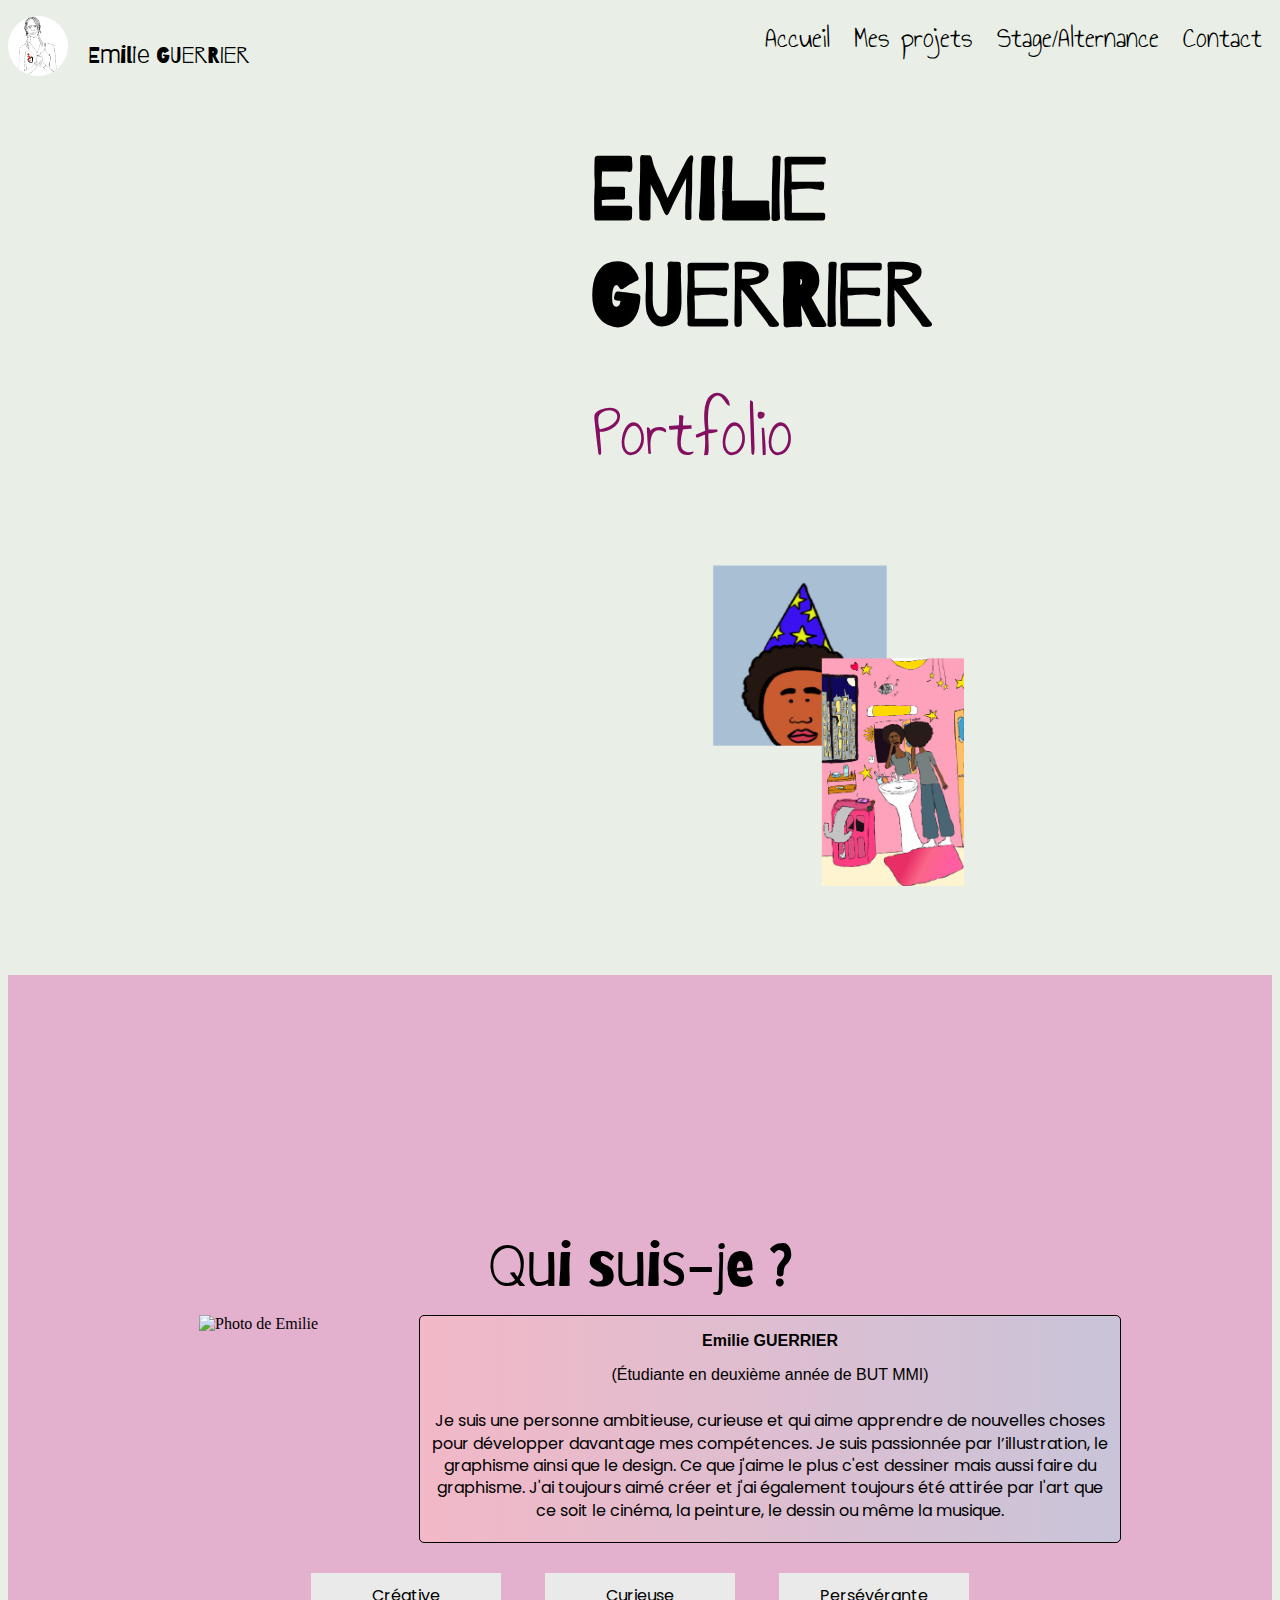
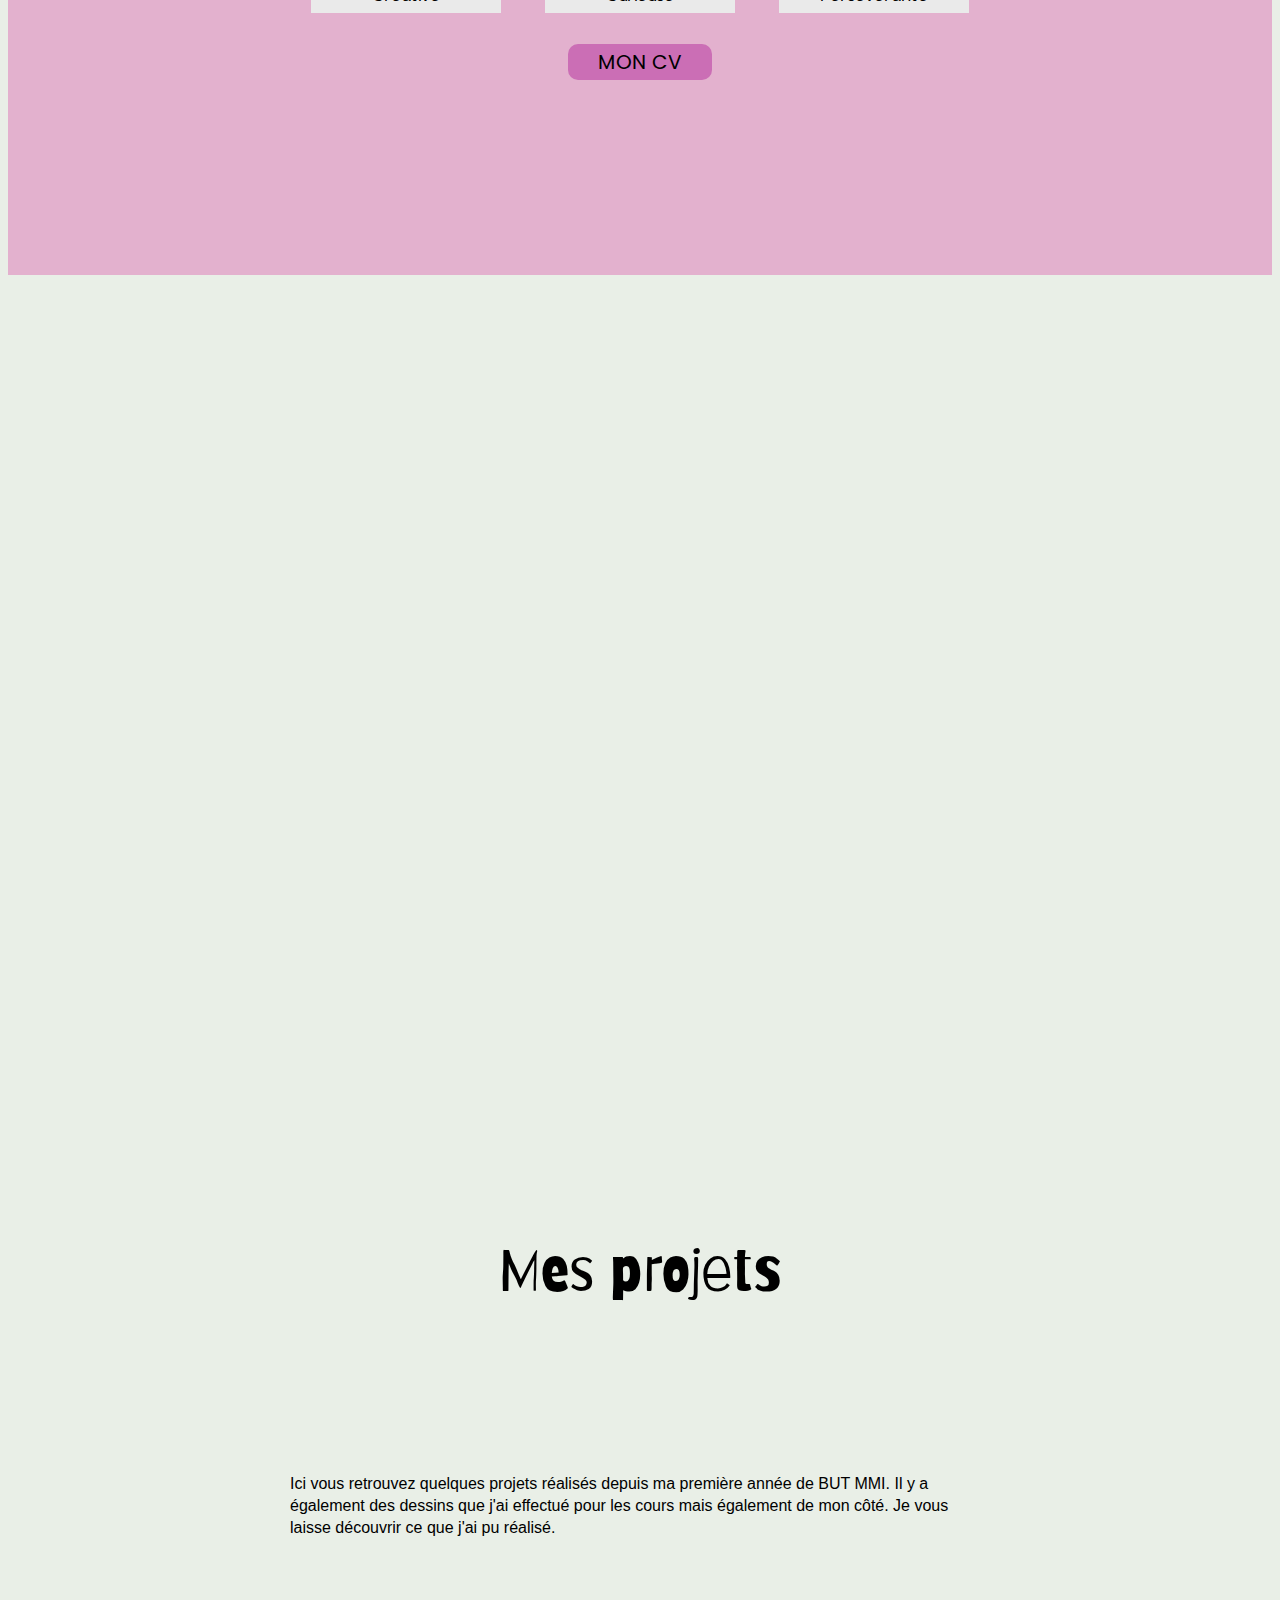
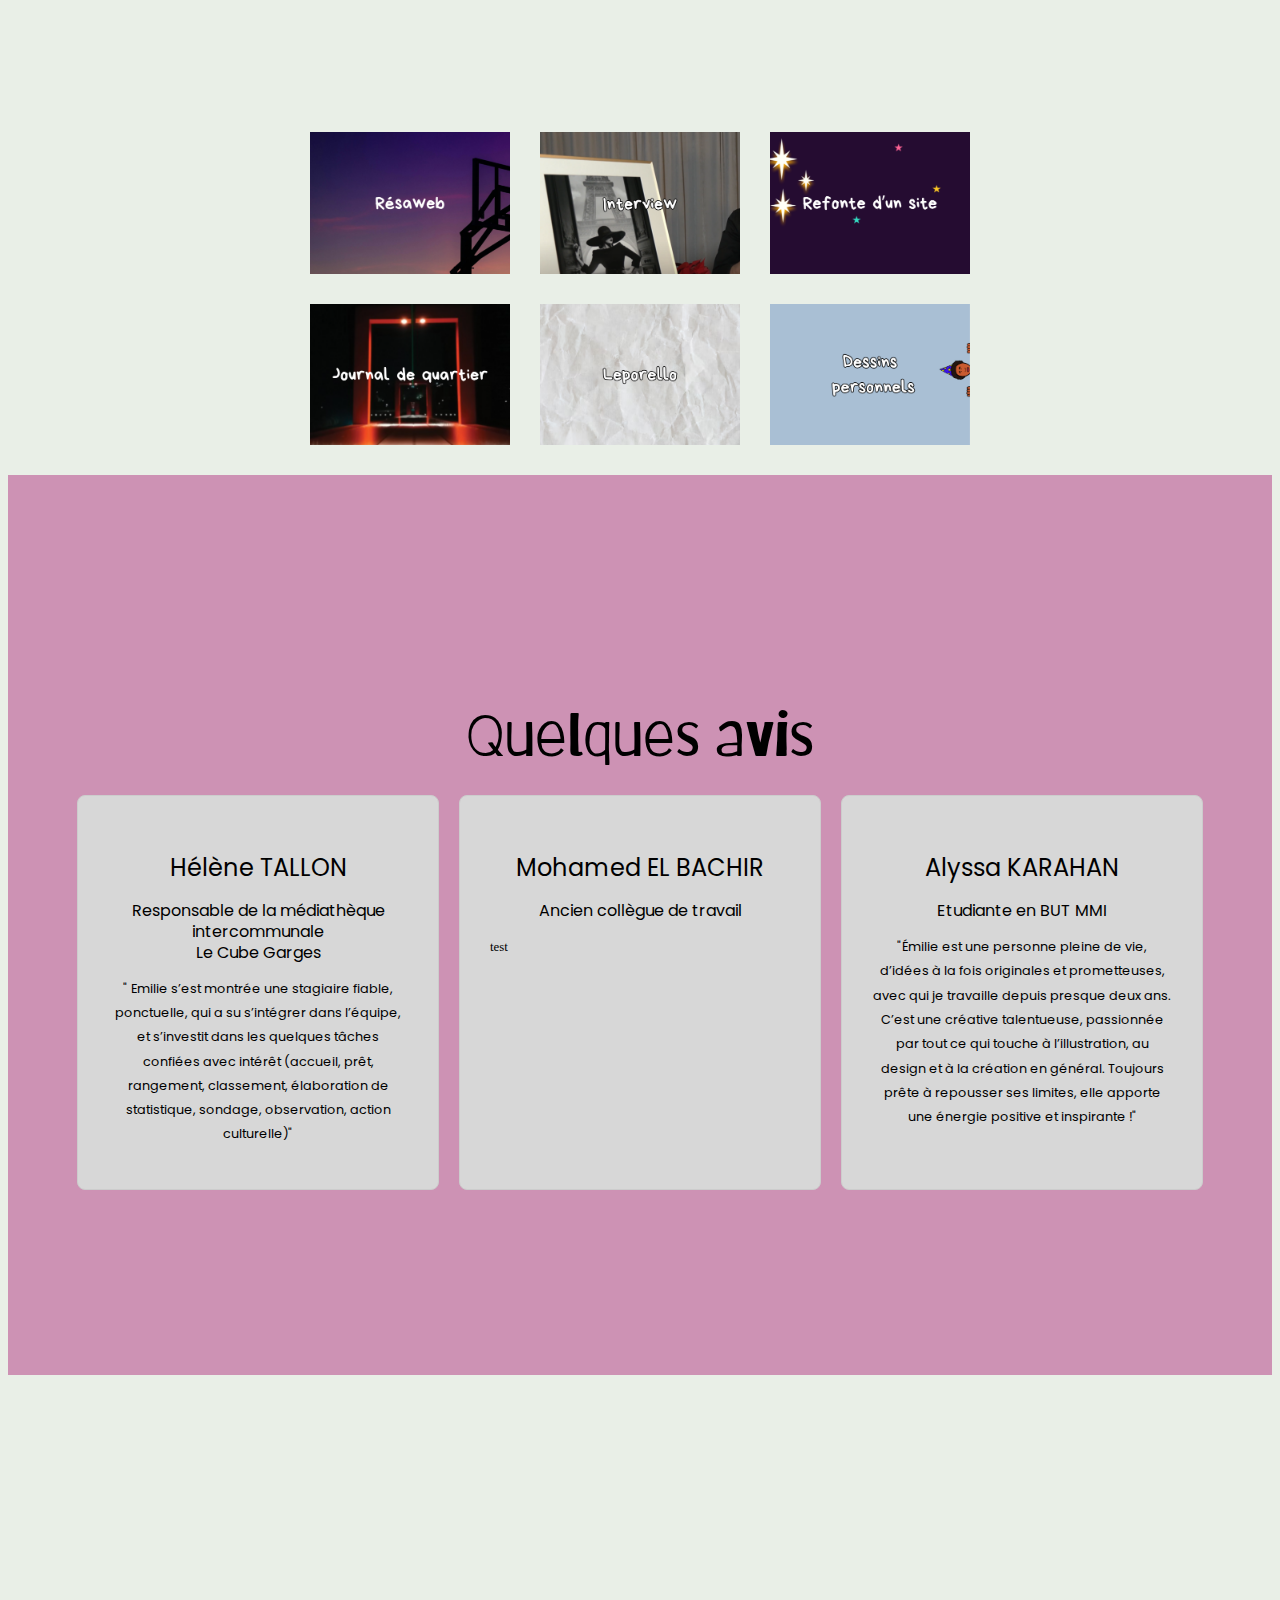
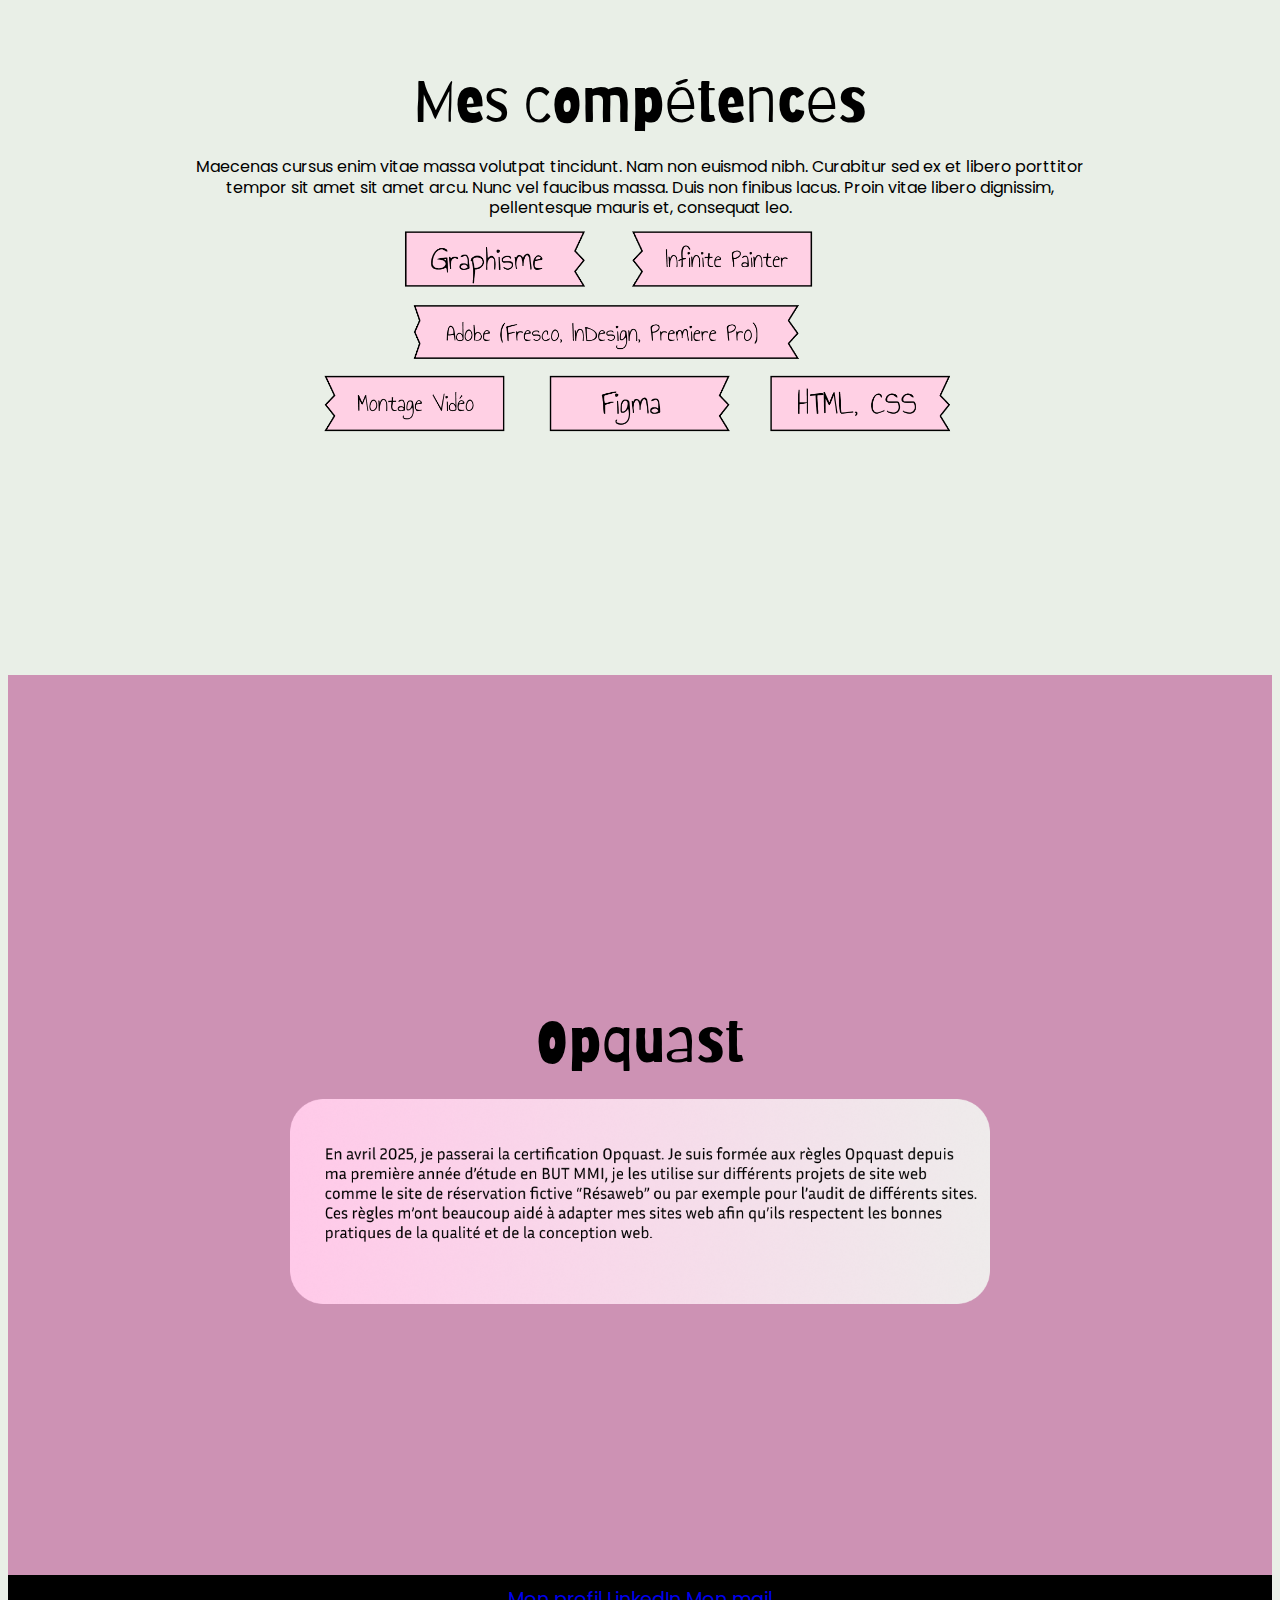
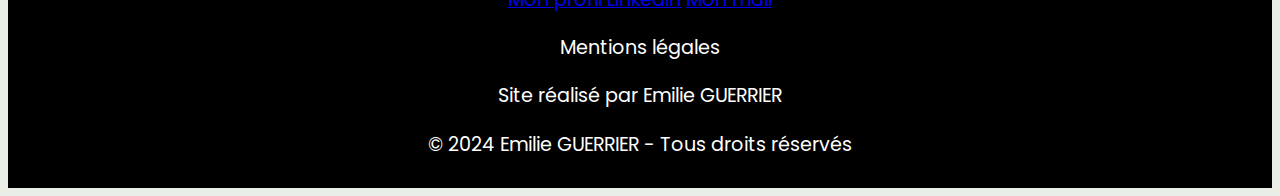
==== portfolio.html @ df1c5b63 "Add files via upload" ====
<!DOCTYPE html>
<html lang="fr">
<head>
    <meta charset="UTF-8">
    <link rel="stylesheet" href="portfolio.css">
    <link rel="stylesheet" href="portfolio.js">
    <link rel="preconnect" href="https://fonts.googleapis.com">
<link rel="preconnect" href="https://fonts.gstatic.com" crossorigin>
<link href="https://fonts.googleapis.com/css2?family=Annie+Use+Your+Telescope&family=Barriecito&family=Poppins:ital,wght@0,100;0,200;0,300;0,400;0,500;0,600;0,700;0,800;0,900;1,100;1,200;1,300;1,400;1,500;1,600;1,700;1,800;1,900&display=swap" rel="stylesheet">
    <link rel="preconnect" href="https://fonts.googleapis.com">
    <link rel="preconnect" href="https://fonts.gstatic.com" crossorigin>
    <link href="https://fonts.googleapis.com/css2?family=Annie+Use+Your+Telescope&family=Barriecito&display=swap" rel="stylesheet">
    <link href="https://fonts.googleapis.com/css2?family=Barriecito&display=swap" rel="stylesheet">
    <link rel="icon" href="img/logotest.png" />
    <meta name="viewport" content="width=device-width, initial-scale=1.0">
    <title>Emilie GUERRIER - Portfolio</title>
</head>
<body>
    <header>
    <nav>
        <img src="img/logotest.png" class="headpic">
        <p class="logotype" class="logotype">Emilie GUERRIER</p>
        <ul class="principal">
            <li><a href="portfolio.html">Accueil</a></li>
            <li><a href="#projets">Mes projets</a></li>
            <li><a href="stage_alternance.html">Stage/Alternance</a></li>
            <li><a href="#contact">Contact</a></li>
        </ul>
    </nav>
    </header>

    <div class="container">
    <section class="accueil">
        <h1>EMILIE <br>GUERRIER</h1>
        <p class="port">Portfolio</p>
        <img src="img/acphoto.png" alt="" class="ac" >
    </section>

</div>


    <section class="biographie" id="biographie">
        <p class="title">Qui suis-je ?</p>
        <div class="content">
            <img src="img/emi.jpg" class="photo" alt="Photo de Emilie">
            <div class="gradient">
                <p class="description">Emilie GUERRIER</p>
                <p class="mooi">(Étudiante en deuxième année de BUT MMI)</p>
                <p class="moi">
                   
                 Je suis une personne ambitieuse, curieuse et qui aime apprendre de nouvelles choses 
                    pour développer davantage mes compétences. Je suis passionnée par l’illustration,
                    le graphisme ainsi que le design. Ce que j'aime le plus c'est dessiner mais aussi faire du graphisme. J'ai toujours aimé créer et j'ai également toujours été attirée par l'art que ce soit le cinéma, la peinture, le dessin ou même la musique. 
                </p>
            </div>
        </div>
        <div>
            <div class="box">Créative</div>
            <div class="box">Curieuse</div>
            <div class="box">Persévérante</div>
        </div>
        <a href="img/CV français.jpg" class="cv">MON CV</a>
    </section>

    <section class="drawing">

    </section>

    <section class="projects" id="projets">
        <p class="title">Mes projets</p>
        <p class="moi">Ici vous retrouvez quelques projets réalisés depuis ma première année de BUT MMI. Il y a également des dessins que j'ai effectué pour les cours mais également de mon côté. Je vous laisse découvrir ce que j'ai pu réalisé.</p>
        <div class="images-container">
            <img src="img/resa.png" alt="Projet 1" class="project-image" onclick="openPopup('Résaweb' , 'img/resa.png', 'Février - Juin 2023', 'Projet réalisé seule', 'Contexte : universitaire', 'Ce projet consistait à réaliser et coder dans l’entièreté, un site fictif de réservation. J’ai donc créé un site permettant de réserver des salles afin que des sportifs viennent s’enntraîner dans de bonnes conditions. Il fallait donc créée un formulaire fonctionnel etafficher les services avec ses divers détails. ', 'Langages utilisés : Pour effectuer ce site web, j’ai du utilisé divers langage de programmation comme le PHP pour stocker les données du formulaire de réservation, le HTML, CSS mais aussi du JavaScript. ','Lien du site : https://resaweb.guerrier.butmmi.o2switch.site/')">

            <img src="img/interview.png" alt="Projet 2" class="project-image" onclick="openPopup('Interview', 'img/interview.png','Novembre 2023 - Janvier 2024','Projet réalisé en groupe','Contexte : universitaire',  'Il nous était demandé d’interviewer une professionnel de la photo que ce soit régisseur de studio, photographe et autres. Avec mon groupe, nous avons donc eu la chance d’interroger un photographe qui est Ludovic BARON. Nous avons réalisé l’interview à la Samaritaine, une vidéo qui a été réalisé avec des caméras, des micros, des spots de lumières. Pour finir, on a tous du rendre une interview différente à partir des rushs réalisés, j’ai donc fait le montage vidéo sur Adobe Premiere Pro.','Logiciel utilisé :  Adobe Premiere Pro', 'Lien de la vidéo: https://youtu.be/Bpri6Zx5vzo')">

            <img src="img/refonte.png" alt="Projet 3" class="project-image" onclick="openPopup('Refonte d\'un Site', 'img/refonte.png', 'Mai - Juin 2024', 'Projet réalisé groupe','Contexte : universitaire','Pour ce projet, il était demandé de refaire l’interface entière d’un site déjà existant et de lui redonner un tout autre aspect, en changeant complètement son identité visuelle de base. On a donc choisi de partir sur le site d’Air France, qui à première vue, est assez épuré avec très peu d’éléments, de contenu et de couleurs vives. Pour lui donner une nouvelle image, on est donc parti sur un thème assez festif, proche du carnaval, avec bien évidemment des couleurs, des plumes et tout ce qui s’y rapproche. ', 'Logiciel utilisé : Figma', 'Lien du Figma : https://www.figma.com/design/t0DgeMzrUxoHqgDPpplUwL/AirFrance---Emilie-Guerrier---M%C3%A9lissa-Cumur-(Copy)?node-id=176-432&t=2e1gaex5c9FenXWB-1')">


            
            <img src="img/journal.png" alt="Projet 4" class="project-image" onclick="openPopup(
                'Journal de quartier', 
                'img/journal.png',
                'Novembre - Décembre 2023', 
                'Projet réalisé seule', 
                'Contexte : universitaire', 
                'Ce projet avait pour objectif de créer un journal de quartier sur la vie dans laquelle on vit, j’ai donc réalisé un journal sur la ville de Cergy. Pour ce faire, j’ai utilisé Adobe InDesign pour la mise en forme de mes textes et visuels, et Photoshop pour correctement traiter mes images afin qu’elles conviennent au projet et qu’elles ne soient pas déformés.',
                'Logiciel utilisé : Adobe Indesign, Adobe Photoshop',  
                '', 
                'https://example.com/journal.pdf'
            )">
            

            <img src="img/leporello.png" alt="Projet 5" class="project-image" onclick="openPopup('Leporello', 'img/leporello.png', 'Mars - Avril 2024','Projet réalisé seule','Contexte : universitaire','Il était demandé demander de dessiner une histoire à partir de la phrase suivant “Viens chez moi, j’habite dehors”, le tout sur cinq feuilles avec une première de couverture.  Il fallait donc utiliser son imagination, tenter d’avoir une idée originale sans pour autant trop sortir du contexte. De plus, l’histoire devait contenir un hôte et un invité, donc ici on peut y voir l’hôte que j’ai présenté sous forme de femme géante et je me suis mise dans l’histoire en tant qu’invité explorant ce monde inconnu.', 'Matériaux utilisés : feutres, feuilles A5' )">

            <img src="img/dessin.png" alt="Projet 6" class="project-image" onclick="openPopup('Dessin Numérique', 'img/dessin.png', '', 'Depuis quelques années, je dessine que ce soit sur du papier ou de manière numérique. Mais je dessine de plus en plus sur ma tablette graphique ou simplement ma tablette pour faire divers types de dessins. J’ai également réalisé quelques dessins sur Adobe Fresco avec mon ordinateur.  J’utilise depuis peu Infinite Painter et actuellement je l’utilise très souvent pour mes dessins car je trouve l’application efficace et facile à utiliser. ', 'Logiciels utilisés : Adobe Fresco, Infinite Painter')">
        </div>
    </section>


    <section class="avis">
        <p class="title">Quelques avis</p>
        <div class="reviews-container">
            <!-- Premier avis -->
            <div class="review">
                <p class="nom">Hélène TALLON</p>
               <p class="com">Responsable de la médiathèque intercommunale <br> Le Cube Garges</p>
                <div class="review-content">
                    <p class="nom1">" Emilie s’est montrée une stagiaire fiable, ponctuelle, qui a su s’intégrer dans l’équipe, et s’investit dans les quelques tâches confiées avec intérêt (accueil, prêt, rangement, classement, élaboration de statistique, sondage, observation, action culturelle)"</p>
                </div>
            </div>
    
            <!-- Deuxième avis -->
            <div class="review">
                <p class="nom">Mohamed EL BACHIR</p>
                <p class="com"> Ancien collègue de travail</p>
                <div class="review-content">
                    <p class="review-content">test</p>
                </div>
            </div>
    
            <!-- Troisième avis -->
            <div class="review">
                <p class="nom">Alyssa KARAHAN</p>  
                <p class="com">Etudiante en BUT MMI <br>
                <div class="review-content">
                    <p class="nom1">"Émilie est une personne pleine de vie, d’idées à la fois originales et prometteuses, avec qui je travaille depuis presque deux ans. C’est une créative talentueuse, passionnée par tout ce qui touche à l’illustration, au design et à la création en général. Toujours prête à repousser ses limites, elle apporte une énergie positive et inspirante !"</p> <!-- Nouveau texte -->
                </div>
            </div>
        </div>
    </section>
    

    <section class="competences">
        <p class="title">Mes compétences</p>
        <p class="com">
            Maecenas cursus enim vitae massa volutpat tincidunt. Nam non euismod nibh. 
            Curabitur sed ex et libero porttitor tempor sit amet sit amet arcu. 
            Nunc vel faucibus massa. Duis non finibus lacus. Proin vitae libero dignissim, 
            pellentesque mauris et, consequat leo.
        </p>
        <img src="img/compé.png" alt="Compétences" class="compé">
    </section>

    <div class="center"> 
        <p class="title">Opquast</p>
        <br>
        <img src="img/opq.png" alt="" class="opq">
    </div>

    <footer id="contact">
        <a href="https://www.linkedin.com/in/emilie-guerrier-9b696a194/" >Mon profil LinkedIn</a> 
        <a href="mailto:emilie.guerrier16@gmail.com" >Mon mail</a> 
        <p>Mentions légales</p>
        
        <p>Site réalisé par Emilie GUERRIER</p>
        <p class="foot">© 2024 Emilie GUERRIER - Tous droits réservés</p>
    </footer>
    <div id="popup" class="popup">

        
        <div class="popup-content">
            <!-- Bouton pour fermer -->
            <span class="close" onclick="closePopup()">&times;</span>
            <!-- Titre dynamique -->
            <h2 id="popup-title">Titre par défaut</h2>
            <p id="popup-projet">projet <br> Par exemple, un saut de ligne ici.</p>
            <!-- Image dynamique -->

            <img id="popup-image" src="" alt="Image du projet" />
            <!-- Description avec possibilité de sauts de ligne -->
            <p id="popup-date">date <br> Par exemple, un saut de ligne ici.</p>
             <!-- Description avec possibilité de sauts de ligne -->
             <p id="popup-contexte">texte par défaut. Ajoutez du texte ici. <br> Par exemple, un saut de ligne ici.</p>
            <!-- Description avec possibilité de sauts de ligne -->
            <p id="popup-description">Description par défaut. Ajoutez du texte ici. <br> Par exemple, un saut de ligne ici.</p>
            <p id="popup-logiciel">Description par défaut. Ajoutez du texte ici. <br> Par exemple, un saut de ligne ici.</p>
            <p id="popup-langage">Description par défaut. Ajoutez du texte ici. <br> Par exemple, un saut de ligne ici.</p>
            <a href="img/JDQ web fin.pdf" target="_blank" id="pdf-button">
                <button type="button" class="cv">Voir mon journal de quartier</button>
            </a>
            
        </div>  
        </div>
    </div>

    
    

    <script>
        function openPopup(title, imageUrl, projet, date, contexte, description, logiciel, langage) {
            // Mise à jour des éléments du pop-up avec les données spécifiques
            document.getElementById("popup-title").innerText = title;
            document.getElementById("popup-image").src = imageUrl;
            document.getElementById("popup-projet").innerText = projet;
            document.getElementById("popup-date").innerText = date;
            document.getElementById("popup-contexte").innerText = contexte;
            document.getElementById("popup-description").innerText = description;
            document.getElementById("popup-logiciel").innerText = logiciel;
            document.getElementById("popup-langage").innerText = langage;


            const pdfButton = document.getElementById("pdf-button");
    if (title === "Journal de quartier") {
        pdfButton.style.display = "inline"; // Affiche le bouton pour "Journal de quartier"
    } else {
        pdfButton.style.display = "none"; // Masque le bouton pour les autres projets
    }

    // Affichage du pop-up
    const popup = document.getElementById("popup");
    popup.style.display = "flex";
}


        function closePopup() {
            // Masque le pop-up
            const popup = document.getElementById("popup");
            popup.style.display = "none";
        }

        
    </script>
    
</body>
</html>
---- portfolio.css ----
body {
    background-color: #e9efe7;
    scroll-behavior: smooth;

}


.headpic {
    width: 60px;
    height: 60px;
    float: left;
    object-fit: cover; /* Recadre l'image pour remplir sans déformer */
    border-radius: 50%;
}

header {
    position: relative;
    
}

nav {
    text-align: right;
}

.principal li {
    display: inline;
    margin: 0 10px;
}

.principal a {
    text-decoration: none;
    font-family: "Annie Use Your Telescope", cursive;
    color: #000000;
    font-size: 1.9em;
}

.principal a:hover {
    color: #af39bc;
}

/* Section accueil */
section {
    display: flex;
    flex-direction: column;
    justify-content: center;
    align-items: center;
    height: 100vh;
}


h1 {

    font-family: "barriecito";
       font-size: 5.5em;
    color: #000000;
    text-align: left;
    margin-bottom: 10px;
}

.logotype{
    font-family: "barriecito";
    font-size: 1.5em;
   float: left;
   margin-left: 20px;
}
.accueil {
    display: flex; 
    gap: 20px; 
    flex-wrap: wrap; 
    justify-content: left;
}

.accueil img.ac {
    max-width: 30%; 
    margin-left: 100px;
    
}



.title1 {
    font-family: "barriecito";
    font-size: 3.5em;
    color: #000000;
    text-align: center;
}


.ligne-portfolio {
    width: 40%;
    border: none;
    height: 2px;
    background-color: black;
    margin: 10px auto;
}

.cv {
    padding: 3px 30px;
    font-family: "Poppins";
    font-size: 20px;
    color: #000000;
    border-radius: 10px;
    background-color: #CB6EB5;
    text-decoration: none;
    display: inline-block;
    margin-top: 1px;
}


.cv:hover {
    background-color: #c9f7ff;
    transition: 0.3s;
}
/* Biographie section */
.biographie {
    background-color: #E3B1CE;
    display: flex;
    flex-direction: column;
    align-items: center;
    gap: 10px; /* Espace entre les sections */
}

.qui {
    font-family: "barriecito";
    font-size: 1.8em;
    color: black;
    margin-bottom: 50px;
    text-align: center;
}

.biographie img.black {
    margin-right: 20px;
    float: left;
    height: auto;
}
.biographie .content {
    display: flex;
   
   
    justify-content: space-between; /* Espace entre les éléments */
   
    gap: 20px; /* Espace entre l'image et le texte */
}


.biographie .moi {
    max-width: 900px;
    font-family: "Poppins";
    font-weight: 400;
    font-style: normal;
    align-items: left;
    justify-content: left;
    font-size: 0.9rem;
    text-align: center;
    padding: 10px; 
    margin: 10px auto;
    font-size: 1rem;
}


.photo {
    width: 200px;
    height: 200px;
    justify-content: left;
    align-items: left;
    max-width: 900px;
    margin-left: 40px;
    height: auto;


   
}

.drawing{
    background-image: url("img/pro.jpg");
    background-size: cover;
    background-repeat: no-repeat;
    background-attachment: fixed;
}


/* Avis */
.avis {
   background-color: #CD92B4;
    display: flex;
    flex-direction: column;
    align-items: center;
    gap: 20px; /* Espace entre les sections */
}

/* Titre des avis */
.title {
    font-family: "barriecito";
    text-align: right;
    font-size: 3.7em;
    margin-bottom: 5px;
}

.port {
    color: #840E60;
    font-family: "Annie Use Your Telescope", cursive;
    margin: 5px;
    font-size: 4.5em;
    text-align: left;
    justify-content: flex-start;
    margin-RIGHT: 140px;
}

/* Pied de page */
.foot {
    font-family: "Poppins";
}

.box {
    background-color: #eaeaea;
    margin: 20px;
    padding: 10px;
    width: 170px;
    display: inline-block;
    text-align: center;
    height: 20px;
    font-size: 1em;
    font-family: "Poppins";
}
.box1 {
    background-color: #D9D9D9;
    margin: 20px;
    padding: 10px;
    width: 170px;
    display: inline-block;
    text-align: center;
    height: 20px;
    font-size: 1em;
    font-family: "Poppins";
}

.box2 {
    background-color: #ffb0c9;
    margin: 20px;
    padding: 10px;
    width: 470px;
    display: inline-block;
    text-align: center;
    height: 20px;
    font-size: 1em;
    font-family: "Poppins";
}

.recherche{
    background-color: #CDC3D7;
}

footer {
    background-color: #000000;
    text-align: center;
    padding: 10px;
    font-family: "Poppins";
    font-size: 1.2em;
    color: #ffffff;
}

.description {
    font-family: "Roboto", sans-serif;
    font-weight: 700;
    font-style: normal;
    text-align: center;
}

.mooi {
    font-family: "Roboto", sans-serif;
    font-weight: 500;
    font-style: normal;
}

.moi {
    font-family: "Roboto", sans-serif;
    font-weight: 400;
    font-style: normal;
    align-items: left;
    justify-content: left;
    margin: auto;
    max-width: 700px;
    line-height: 1.4;
}

/* Dégradé */
.gradient {
    background: linear-gradient(90deg, #F2B8C7 0%, #C9C4D9 100%);
    text-align: center;
    width: 80%;
    max-width: 700px;
    margin: 0 auto;
    flex: 1;
    padding: 5;
    border: 1px solid black; 
    border-radius: 5px;
}

/* Animation */
@keyframes floating {
    0% {
        transform: translateY(0);
    }
    50% {
        transform: translateY(10px);
    }
    100% {
        transform: translateY(0);
    }
}

.images-container img {
    width: 200px;
    height: auto;
}

.images-container {
    flex: 0 1 calc(33.33% - 20px);
    margin: 10px;
    text-align: center;
}

.images-container section {
    text-align: center;
    margin: 10px;
}

.images-container a {
    margin: 10px;
}

.projects .images-container {
    display: grid;
    grid-template-columns: repeat(3, 1fr); /* 3 colonnes */
    gap: 30px; /* Augmenter l'espacement entre les images */
    padding: 20px;
    
}

.project-image {
    width: 40%; /* Réduit la largeur des images à 40% de leur conteneur */
    height: auto; /* Maintient le ratio d'aspect */
    transition: transform 0.3s ease-in-out;
    
    margin: 0 auto; /* Centrer les images dans leur cellule */
}

.project-image:hover {
    cursor: pointer;
    transform: scale(1.05); /* Agrandissement léger au survol */
}

/* Ajustement pour les petits écrans : 2 images par ligne */
@media (max-width: 768px) {
    .projects .images-container {
        grid-template-columns: repeat(2, 1fr); /* 2 colonnes sur les petits écrans */
    }
    .project-image {
        width: 60%; /* Augmente légèrement la taille sur les petits écrans */
    }
}

/* Ajustement pour très petits écrans : 1 image par ligne */
@media (max-width: 480px) {
    .projects .images-container {
        grid-template-columns: 1fr; /* 1 colonne sur les très petits écrans */
    }
    .project-image {
        width: 80%; /* Les images seront plus grandes sur les très petits écrans */
    }
}




.close {
    font-size: 24px; /* Assure une bonne visibilité */
    font-weight: bold;
    color: black; /* Couleur de la croix */
    cursor: pointer; /* Indique que c'est cliquable */
    position: absolute; /* Position pour placer dans le coin de la fenêtre */
    top: 10px; /* Ajuste selon l'apparence souhaitée */
    right: 10px; /* Ajuste selon l'apparence souhaitée */
    z-index: 1000; /* Assure qu'elle reste au-dessus */
}

.close:hover {
    color: #af39bc;
}
#caption {
    margin: auto;
    display: block;
    text-align: center;
    color: white;
    padding: 10px 0;
    height: 150px;
}

.affiche {
    height: 300px;
    width: 250px;
}

.contact {
    background-color: #9b3571;
}

.black {
    background-color: #000000;
}
.reviews-container {
    display: flex;
    flex-wrap: wrap;
    justify-content: center; 
    
  }
  
  .review {
    width: 300px; 
    border: 1px solid #ccc;
    border-radius: 8px;
    margin: 0 10px 20px; 
  margin-bottom: 20px;
  padding: 30px; 
   
  background-color: rgb(215, 215, 215);
  }
  
  .review-header {
    display: flex;
    align-items: center;
    margin-bottom: 20px;
  }
  
  .review-avatar {
    width: 40px;
    height: 40px;
    border-radius: 50%;
    margin-right: 10px;
     margin-top: 20px;
     margin-left: 10px; 
  }
  
  .review-user {
    font-weight: bold;
    font-family:"Poppins";
    margin-right: 10px;
    color:black;
    margin-left: 10px;
  }
  
  .review-rating {
    font-size: 20px;
    color: #f8b739; 
  }
  

  .review-content p {
    font-size: 0.8rem;
    line-height: 1.9;
   color: #000000;
  }

  .nom {
    display: block;
font-family: "Poppins";
    color: black;
    margin-bottom: 12px;
    text-align: center;
    font-size: 1.5em;
  }

  .nom1 {
    display: block;
font-family: "Poppins";
    color: rgb(255, 0, 0);
    margin-bottom: 12px;
    text-align: center;
    font-size: 1rem;
  }


  .opq{
    width: 700px;
    width: 700px;
 
  }

  .compé {
    max-width: 50%; 
    height: auto;
    display: block; 
    margin: 0 auto; 
    margin-left: 25%; 
}

    .com {
        
        line-height: 1.3;
        font-size: 0.4;
        max-width: 900px; 
        font-family:"Poppins";
        display: block;
        margin-bottom: 12px;
        text-align: center;

    }
  .center {
    display: flex;
    flex-direction: column;
    justify-content: center;
    align-items: center;
    height: 100vh; 
    margin: 0;
    background-color: #CD92B4;
}
.popup {
    display: none; /* Masqué par défaut */
    position: fixed;
    top: 0;
    left: 0;
    width: 100%;
    height: 100%;
    background-color: rgba(0, 0, 0, 0.8); /* Fond semi-transparent */
    z-index: 1000; /* Toujours au-dessus */
    justify-content: center;
    align-items: center;
}

.popup-content {
    background-color: #fff;
    padding: 20px;
    border-radius: 10px;
    max-width: 600px; /* Limiter la largeur du contenu */
    width: 80%; /* Largeur responsive */
    text-align: center;
    position: relative;
    max-height: 80vh; /* Empêcher la pop-up de devenir trop haute */
    overflow-y: auto; /* Permettre un défilement si le contenu est trop long */
}

.popup-content img {
    max-width: 100%; /* Réduire l'image pour qu'elle s'adapte bien */
    height: auto;
    border-radius: 8px;
    margin-bottom: 20px;
    max-height: 300px; /* Limiter la hauteur de l'image */
}

.popup-content h2 {
    font-family: "barriecito", sans-serif;
    font-size: 24px;
    color: #333;
    margin-bottom: 20px;
}

.popup-content p {
    font-family: "Roboto", sans-serif;
    font-size: 16px;
    color: #333;
    margin-bottom: 20px;
}

.popup-content a {
    font-family: "Roboto", sans-serif;
    font-size: 16px;
    color: #af39bc;
    text-decoration: none;
    font-weight: bold;
}

.popup-content a:hover {
    color: #840e60; /* Couleur de survol du lien */
}
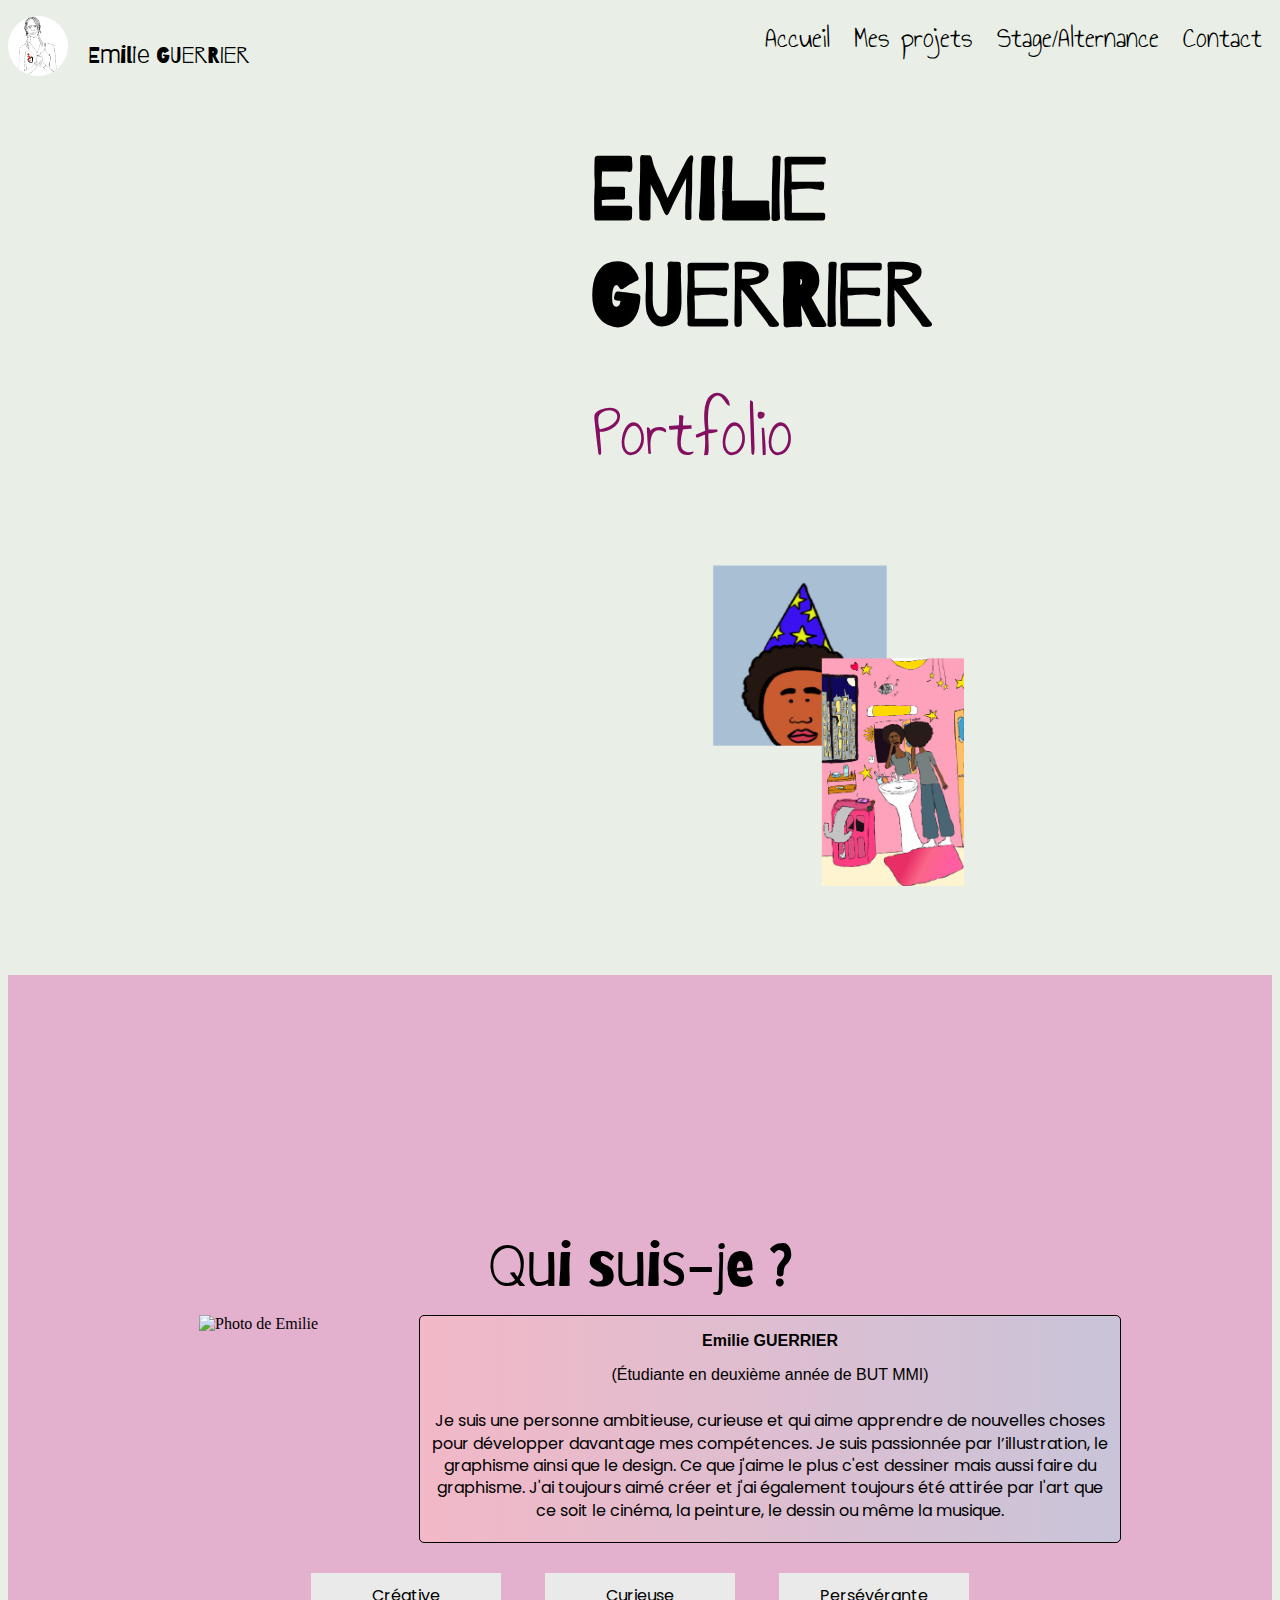
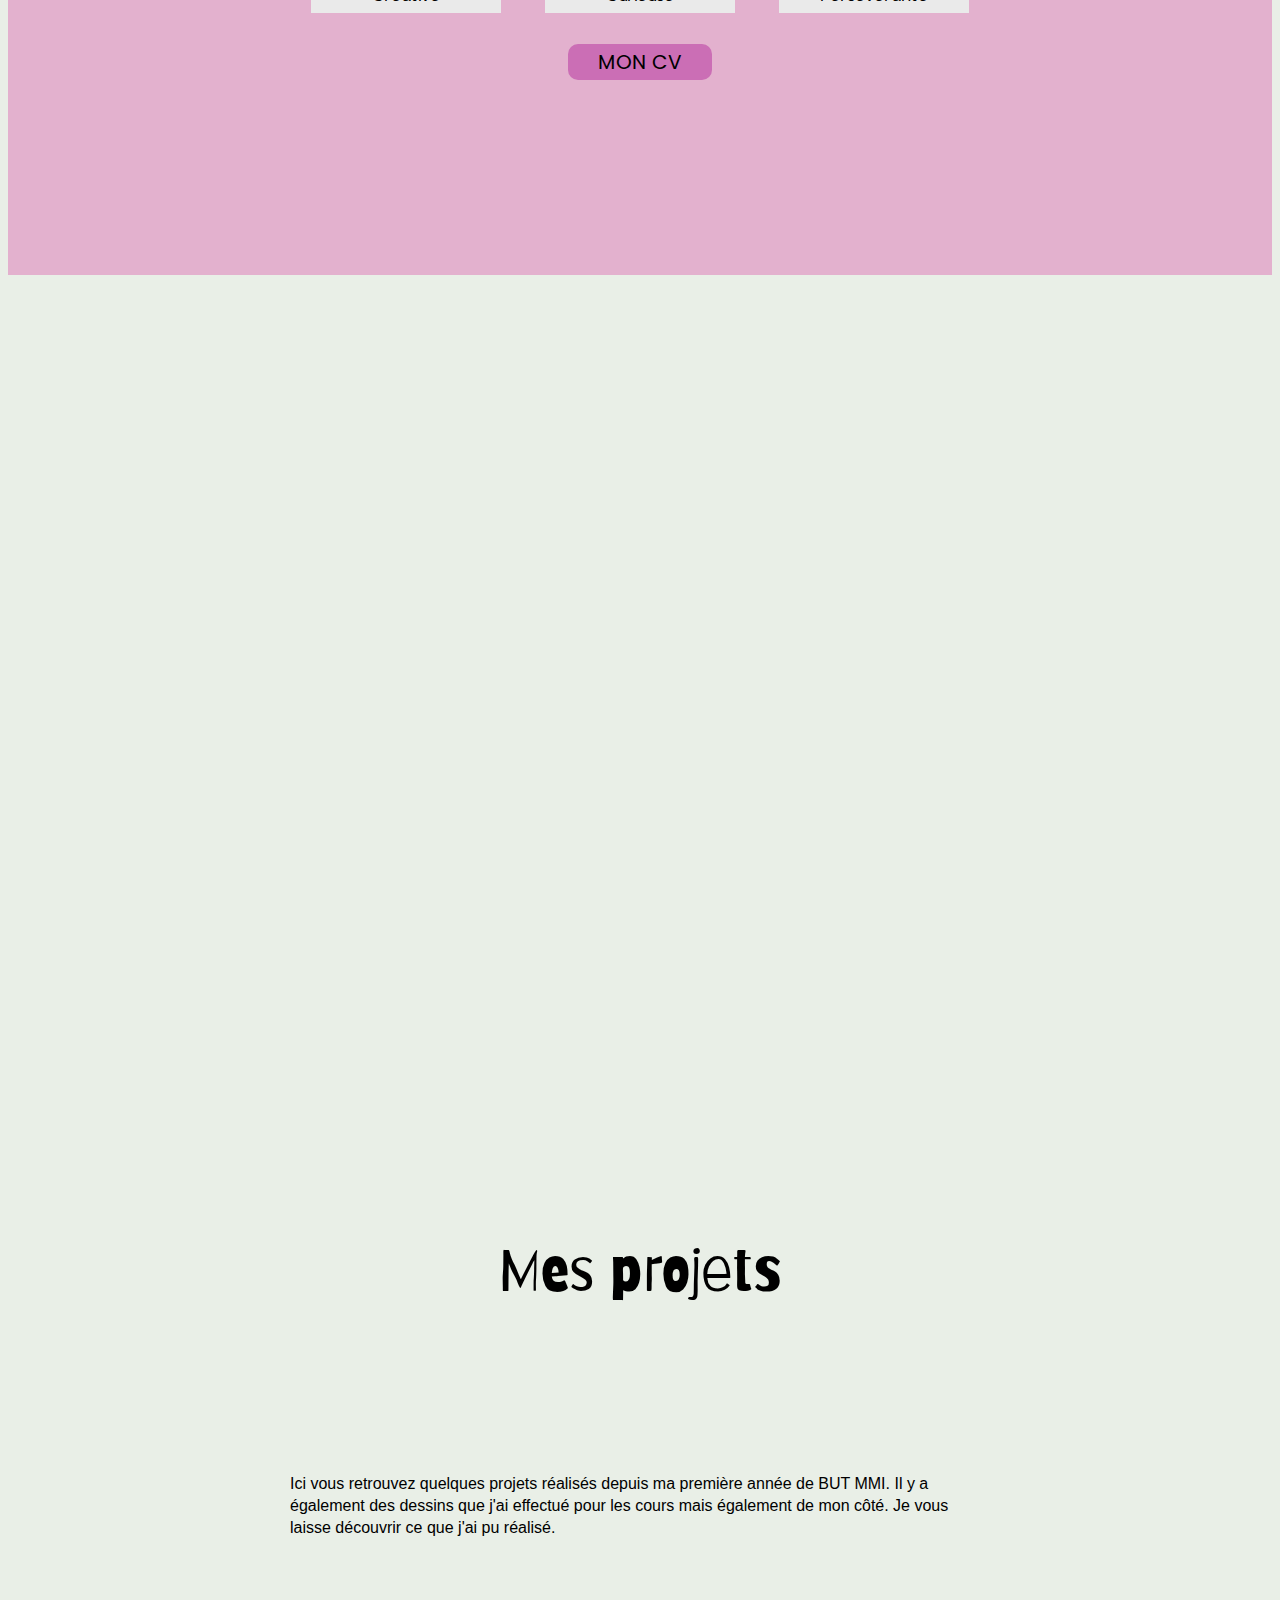
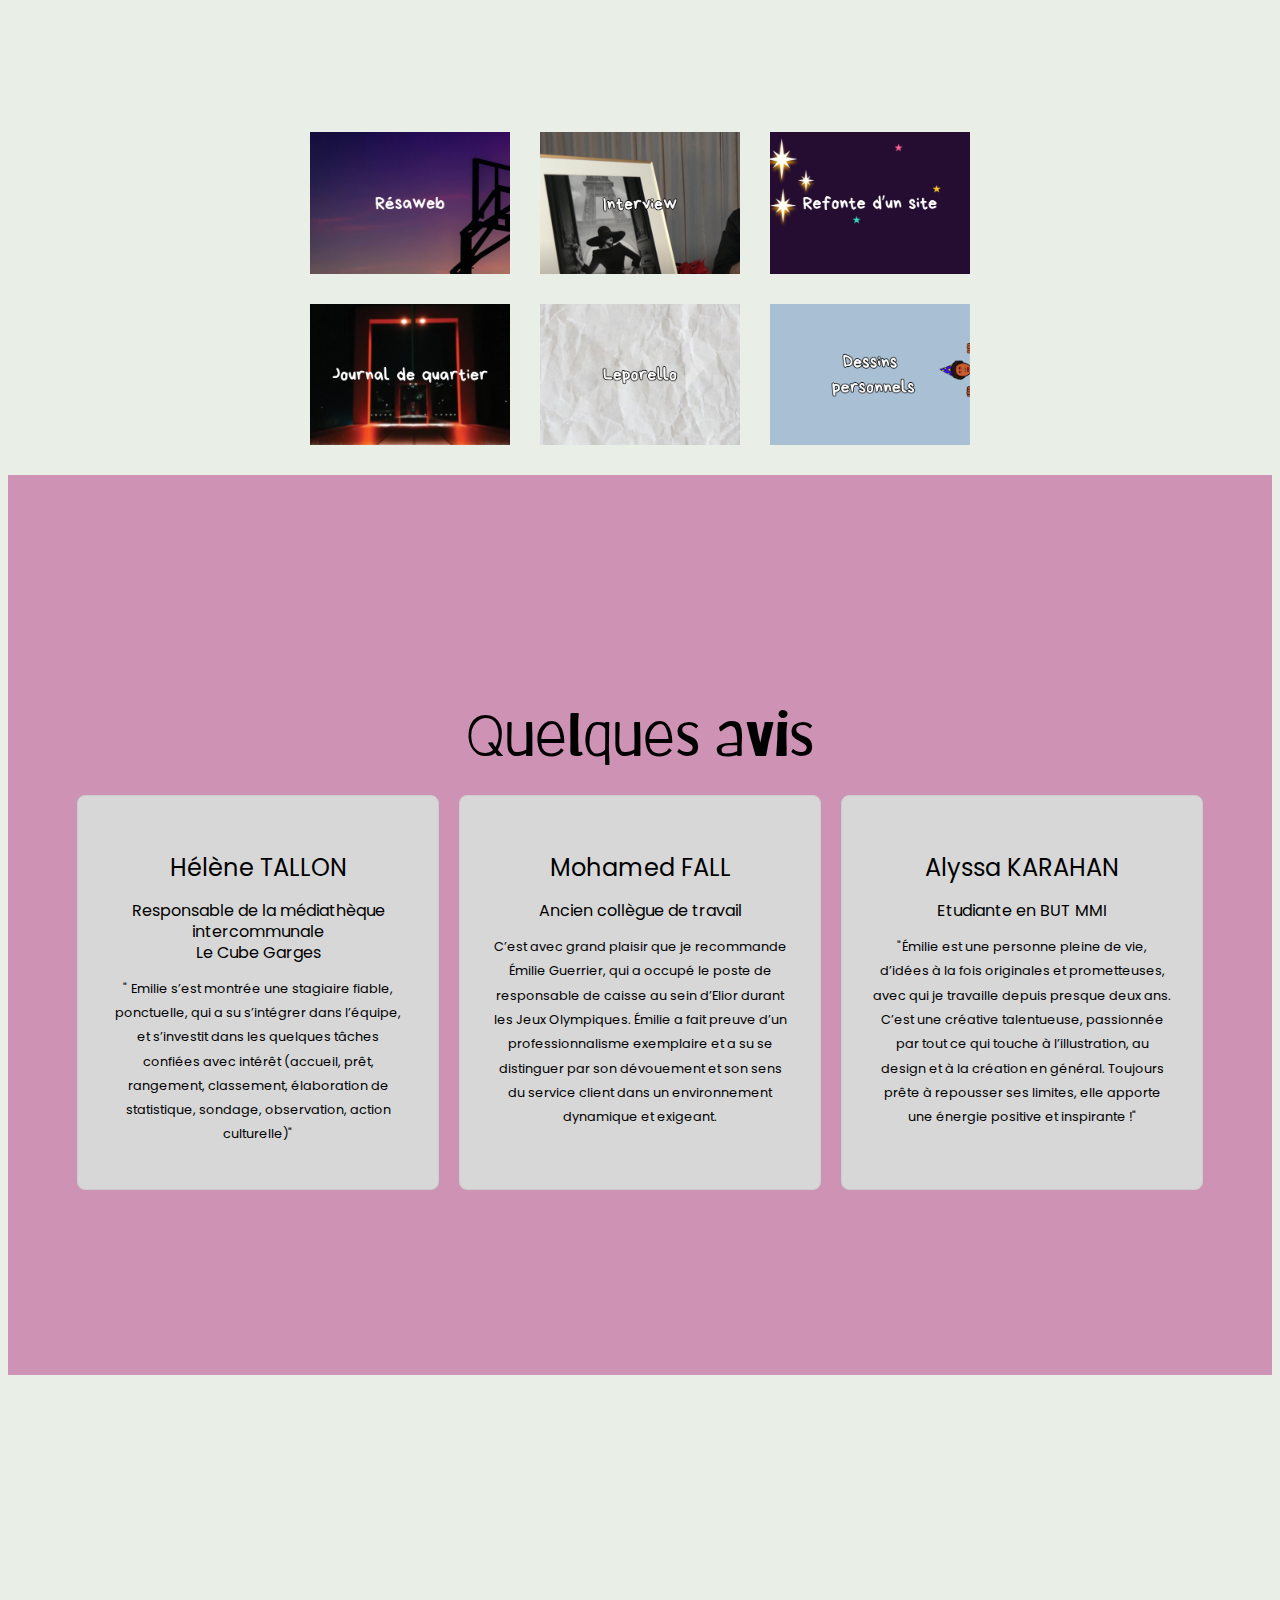
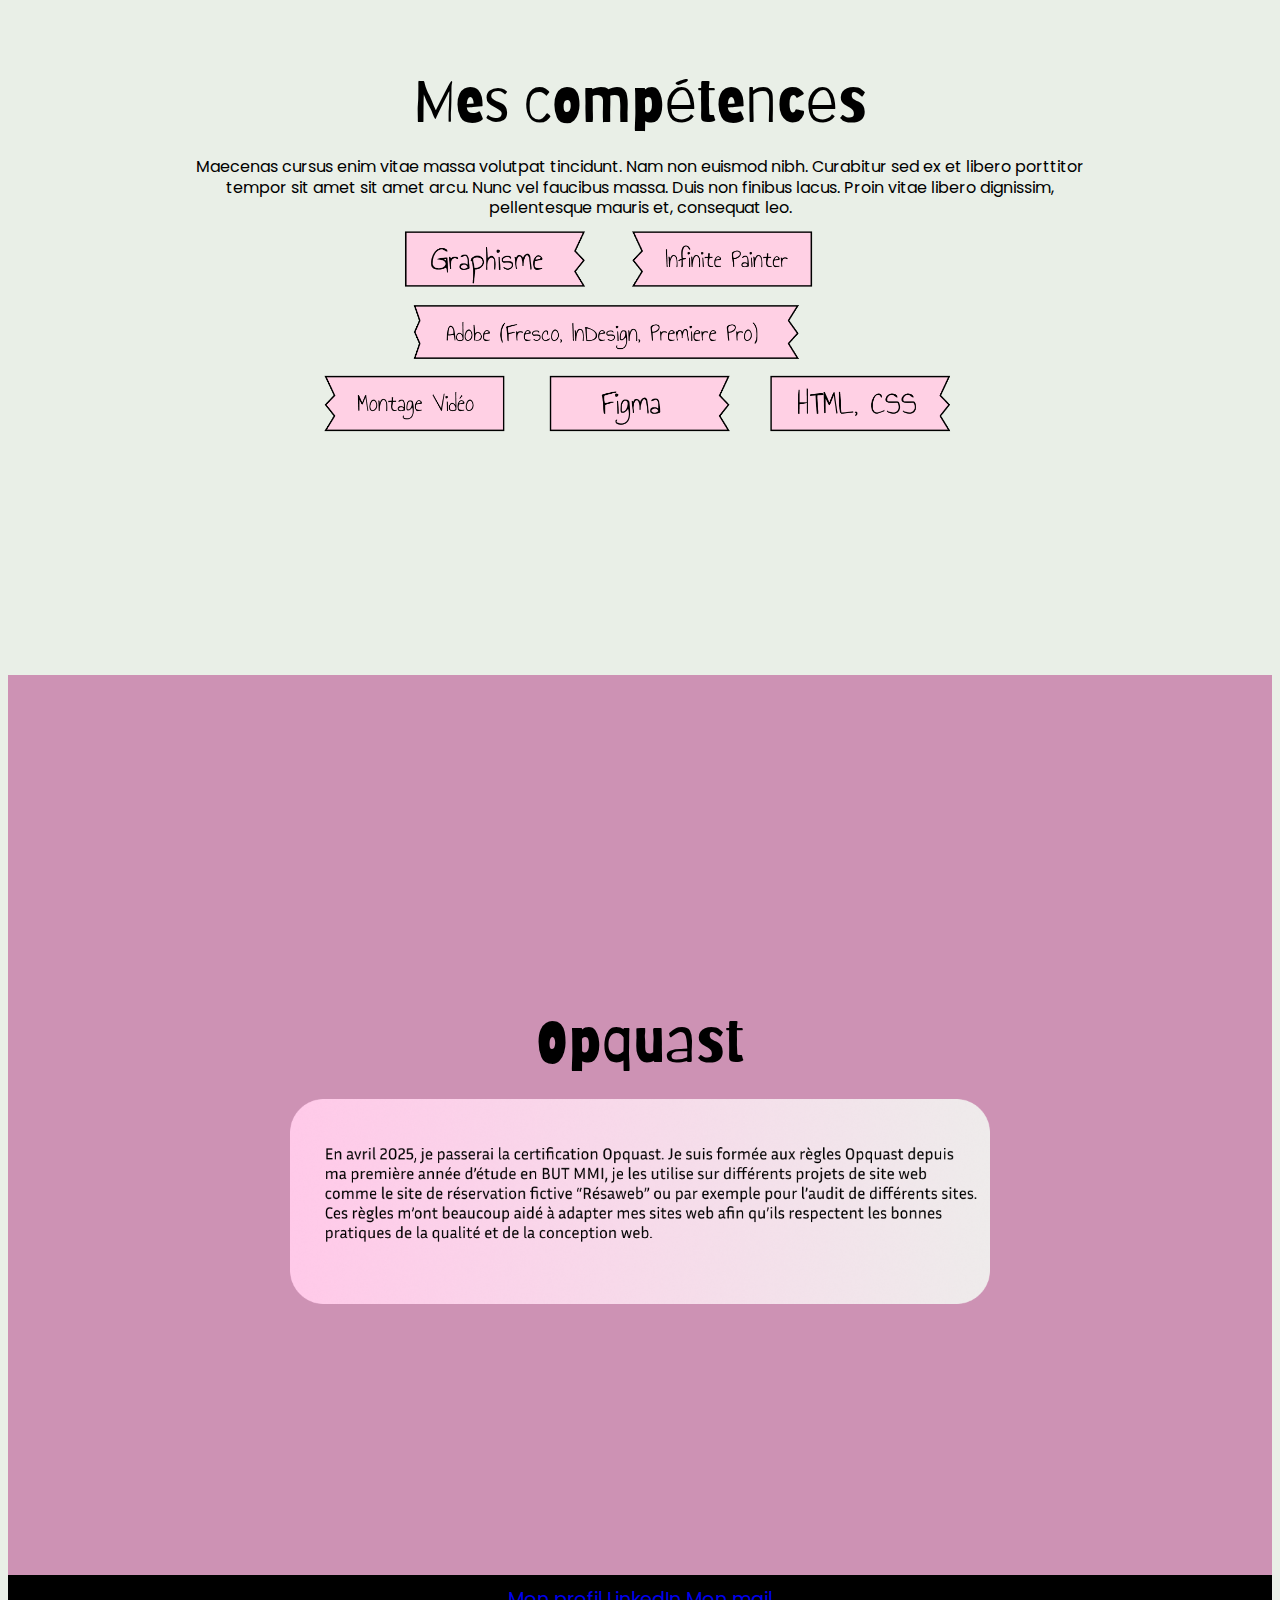
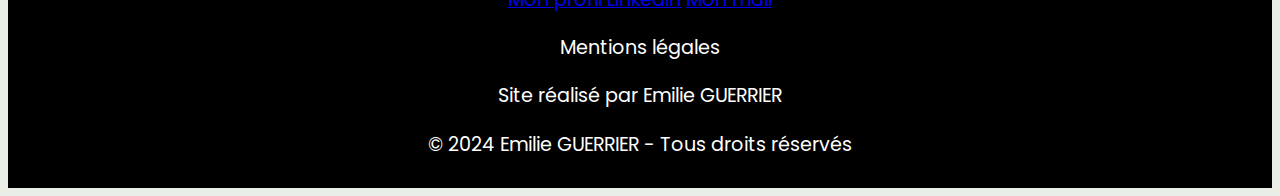
==== commit 815e72e6: "Ajout description" ====
--- a/portfolio.html
+++ b/portfolio.html
@@ -112,10 +112,10 @@
     
             <!-- Deuxième avis -->
             <div class="review">
-                <p class="nom">Mohamed EL BACHIR</p>
+                <p class="nom">Mohamed FALL</p>
                 <p class="com"> Ancien collègue de travail</p>
                 <div class="review-content">
-                    <p class="review-content">test</p>
+                    <p class="nom">C’est avec grand plaisir que je recommande Émilie Guerrier, qui a occupé le poste de responsable de caisse au sein d’Elior durant les Jeux Olympiques. Émilie a fait preuve d’un professionnalisme exemplaire et a su se distinguer par son dévouement et son sens du service client dans un environnement dynamique et exigeant.</p>
                 </div>
             </div>
     
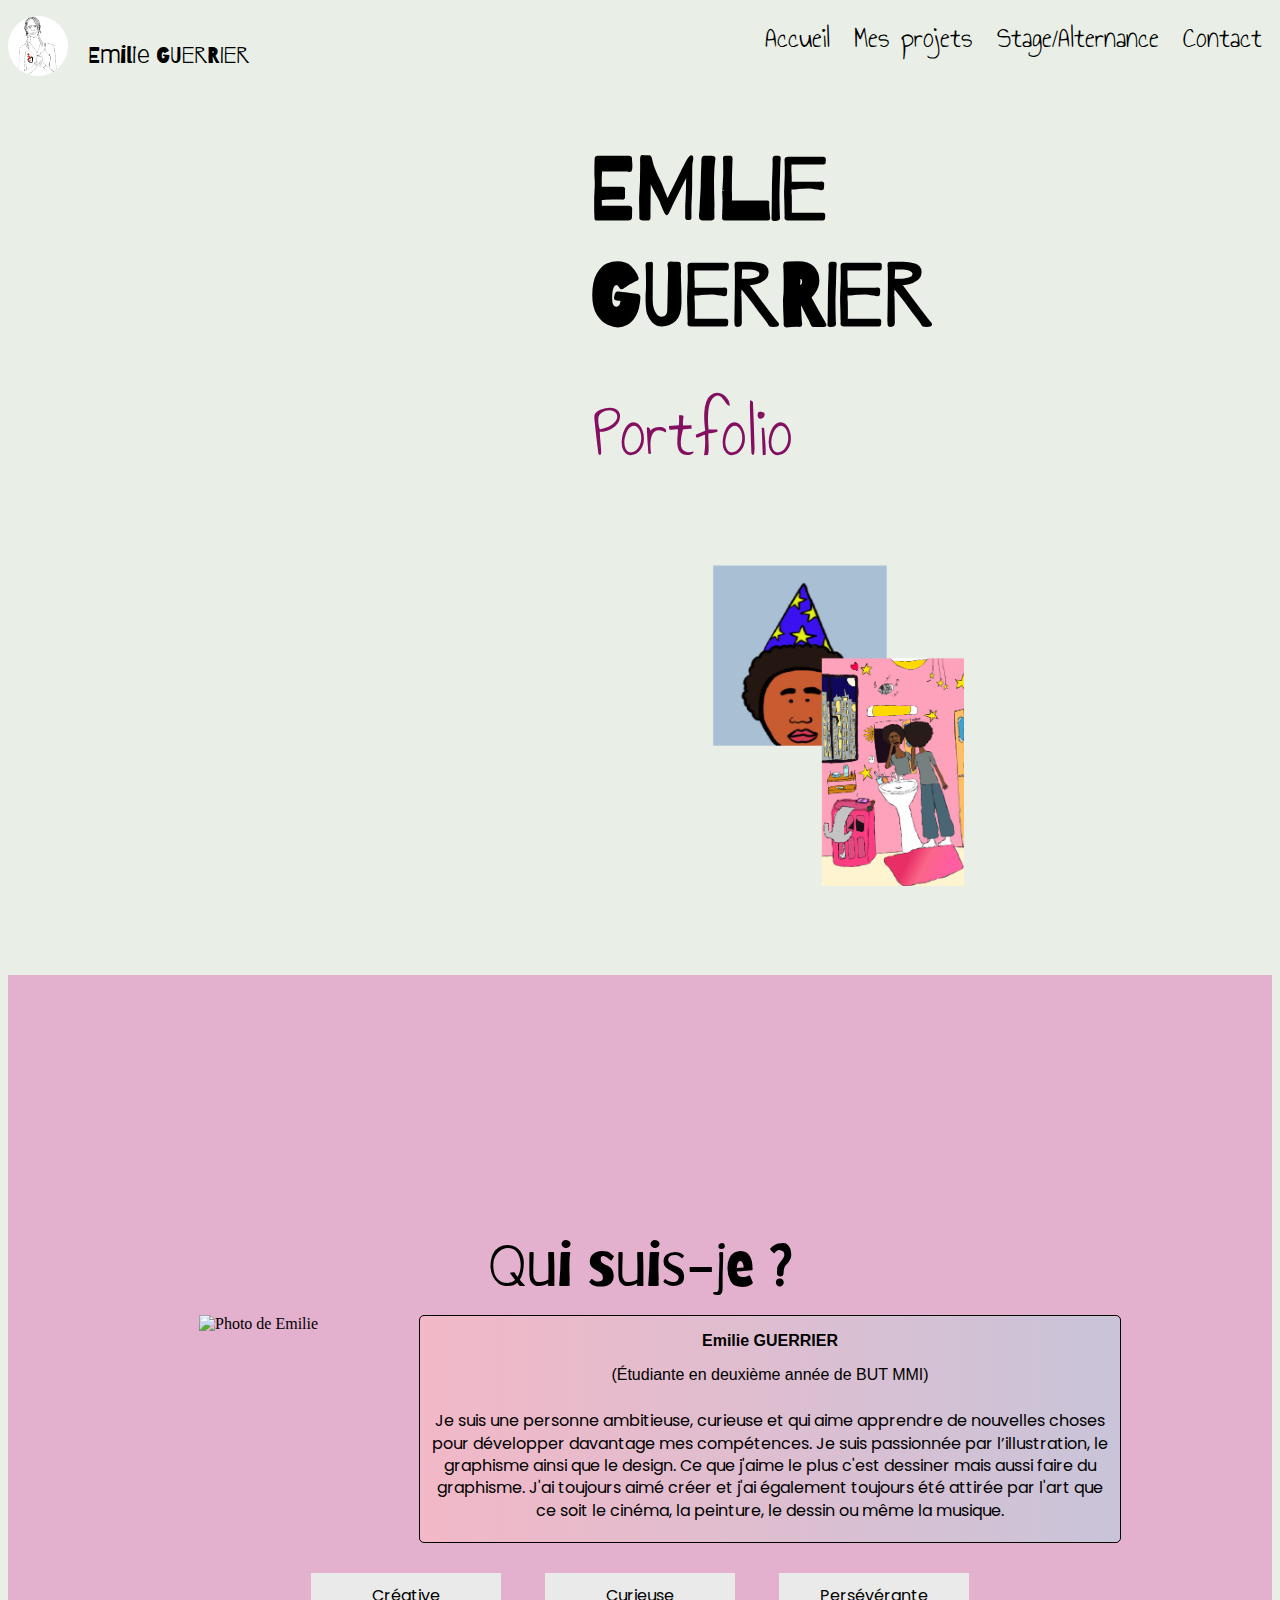
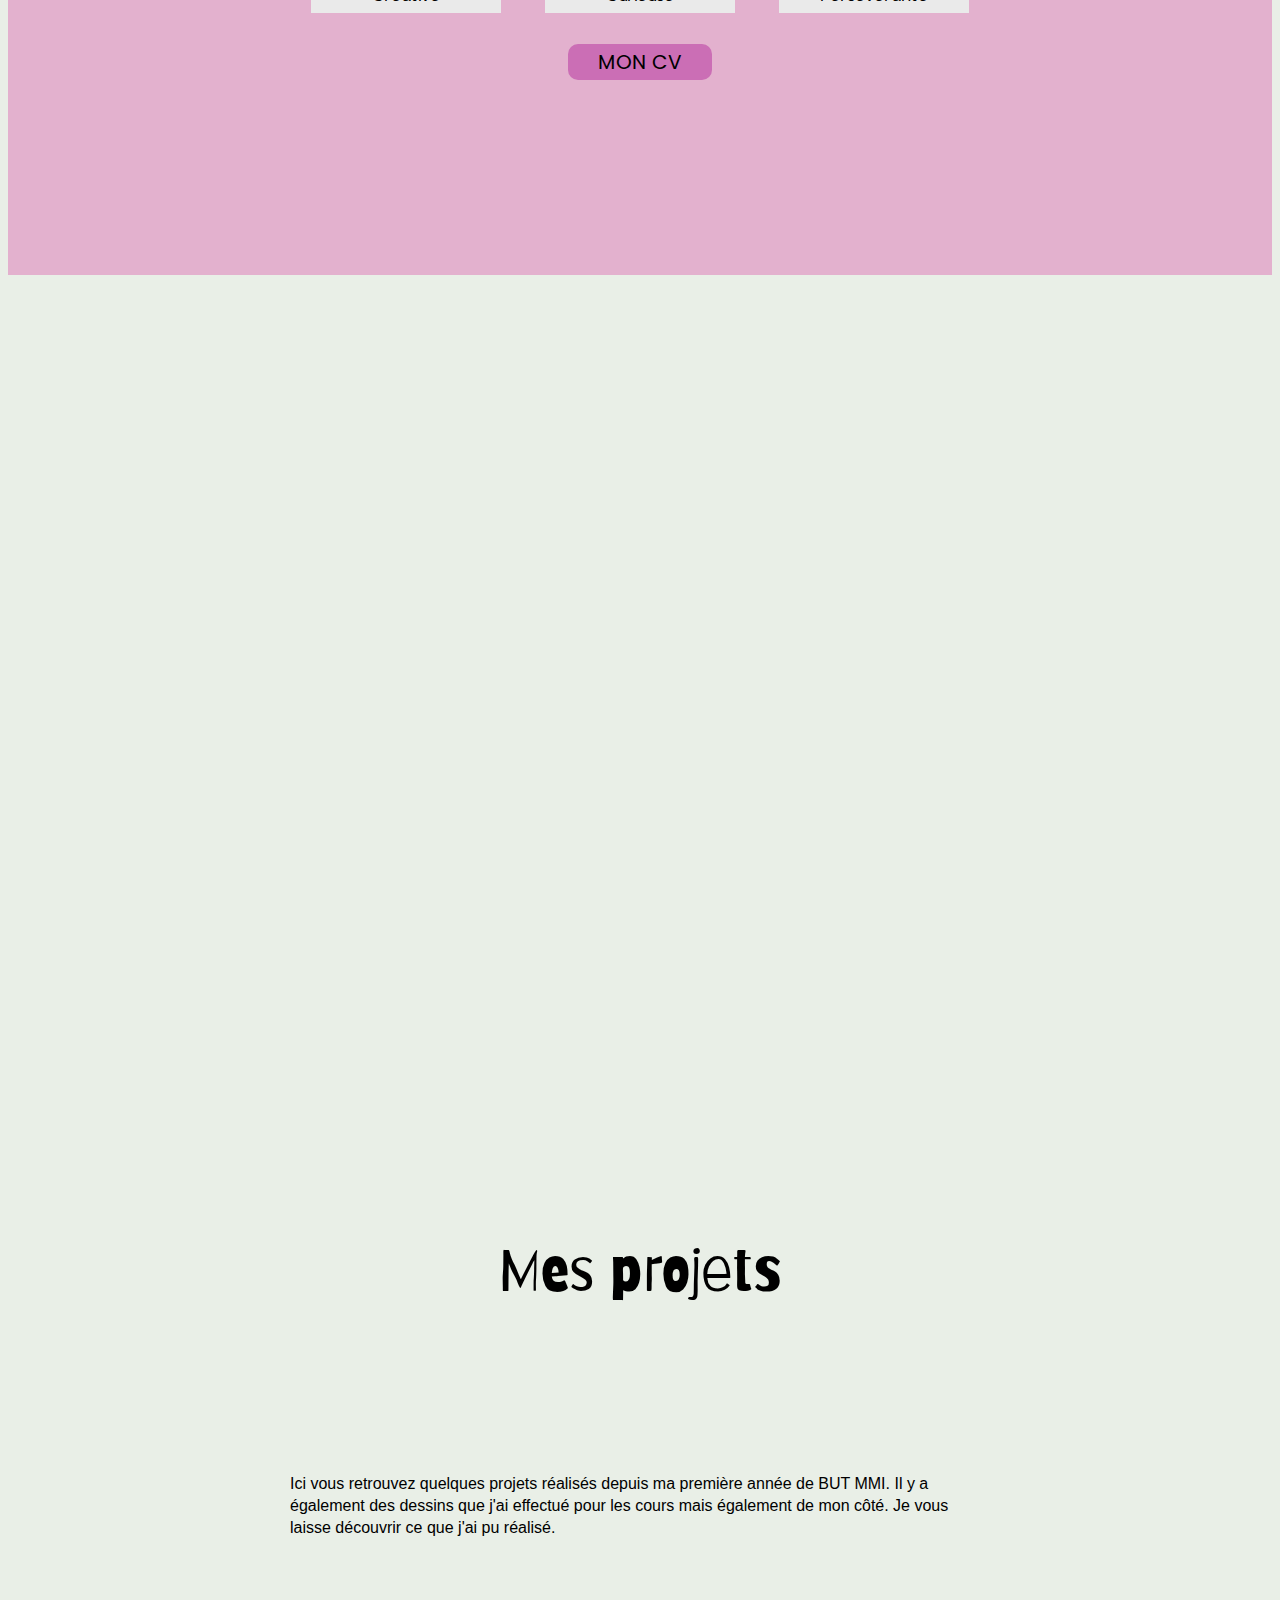
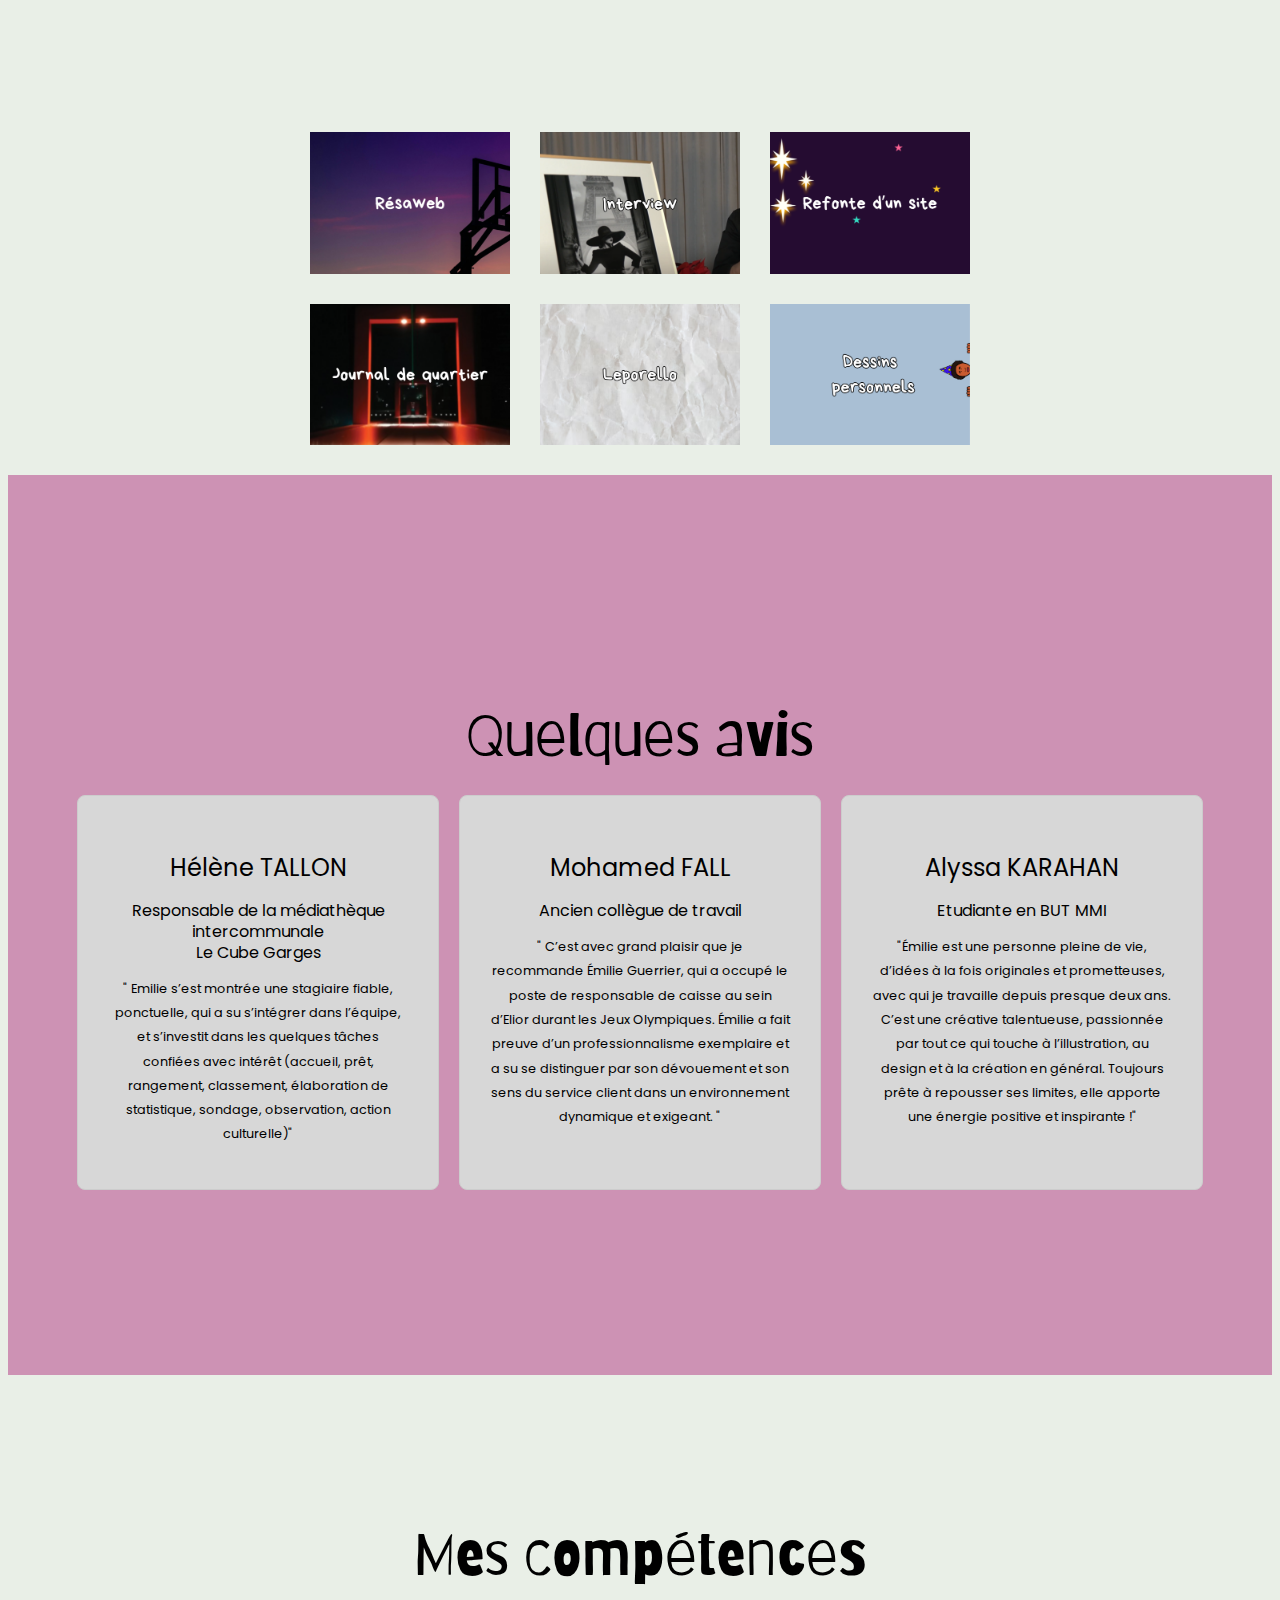
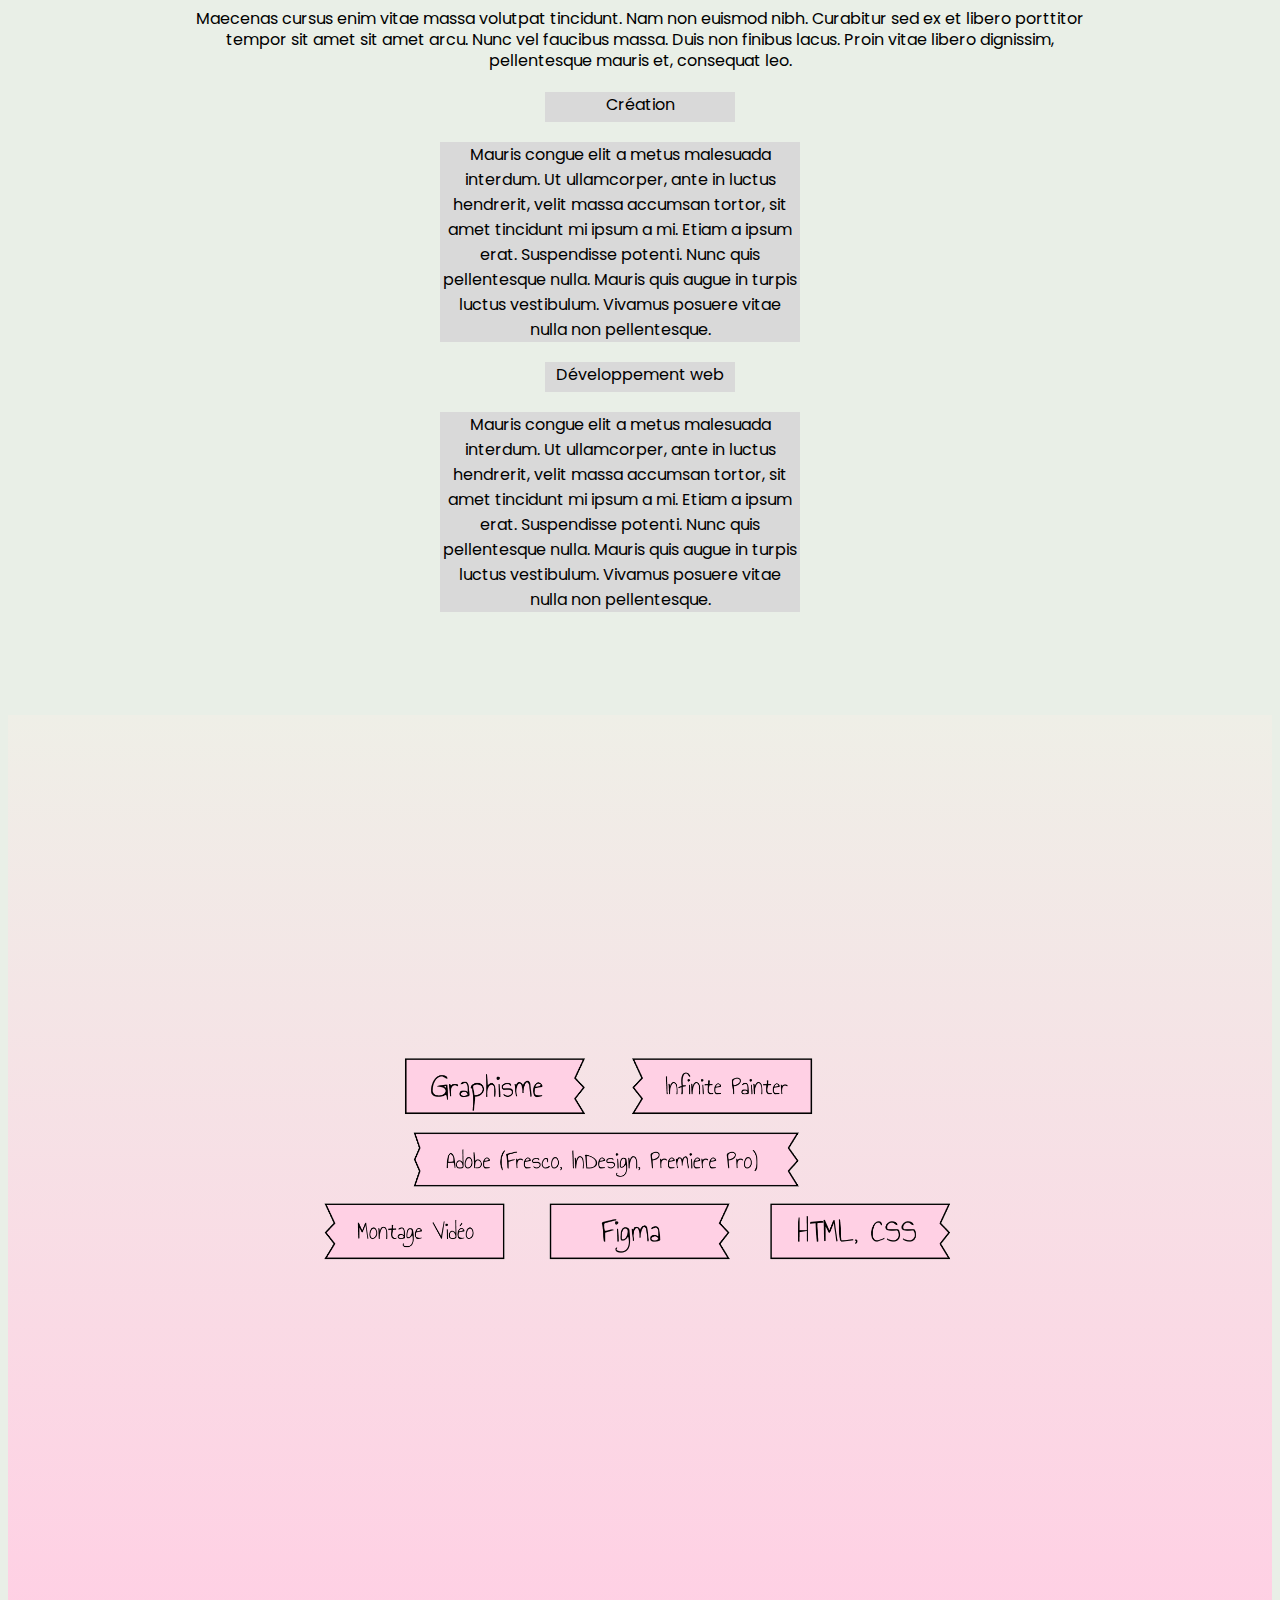
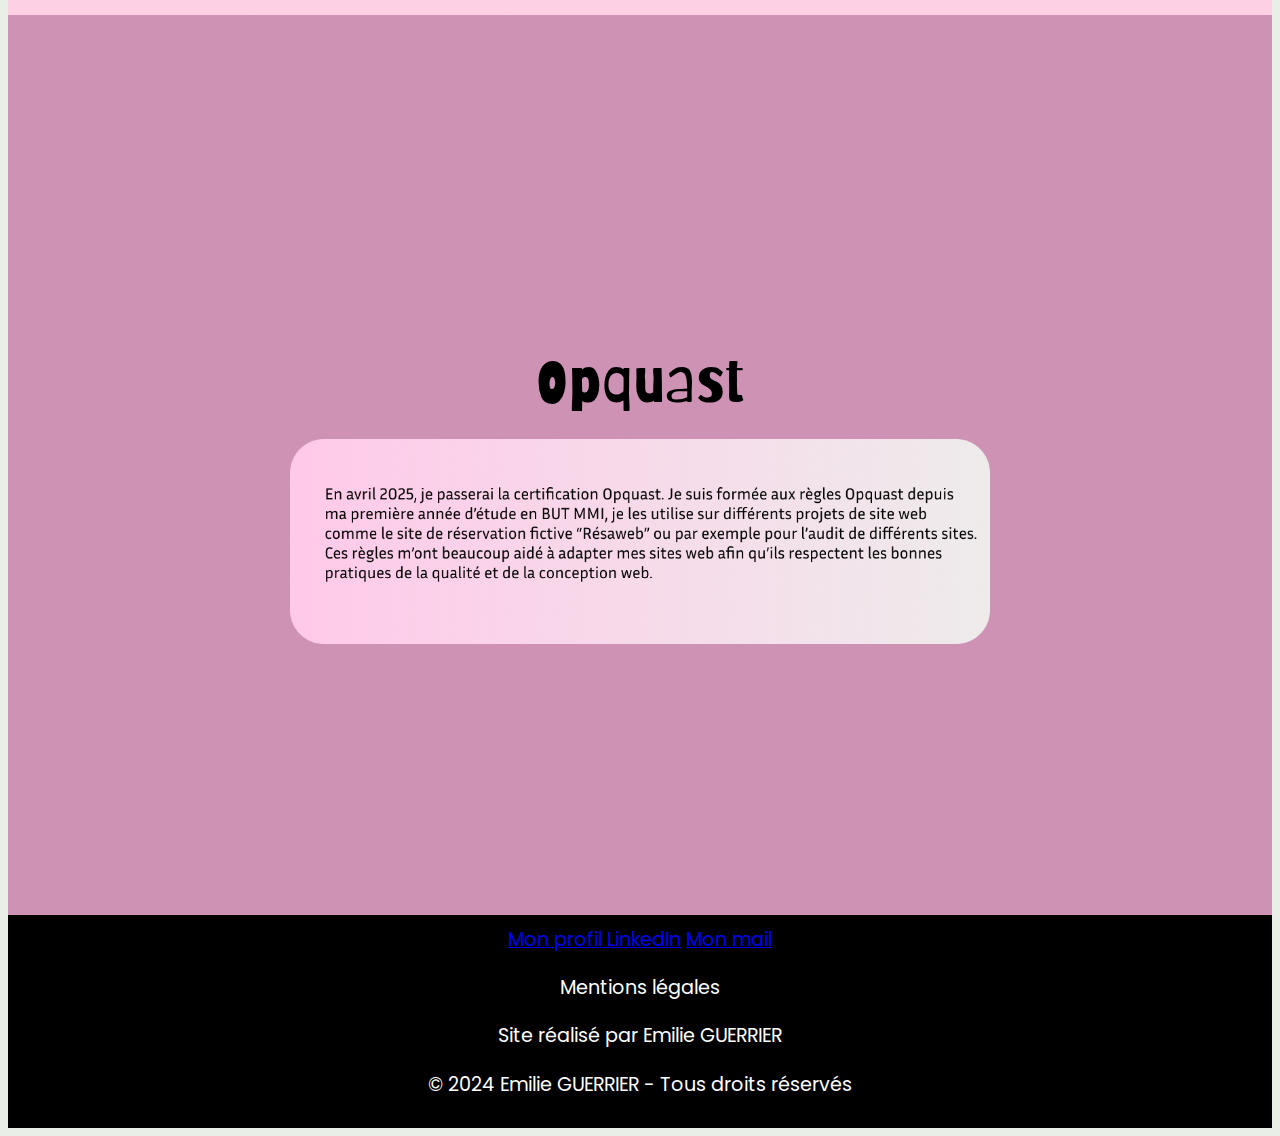
==== commit 2eced7ee: "Déplacement de sections" ====
--- a/portfolio.html
+++ b/portfolio.html
@@ -115,7 +115,7 @@
                 <p class="nom">Mohamed FALL</p>
                 <p class="com"> Ancien collègue de travail</p>
                 <div class="review-content">
-                    <p class="nom">C’est avec grand plaisir que je recommande Émilie Guerrier, qui a occupé le poste de responsable de caisse au sein d’Elior durant les Jeux Olympiques. Émilie a fait preuve d’un professionnalisme exemplaire et a su se distinguer par son dévouement et son sens du service client dans un environnement dynamique et exigeant.</p>
+                    <p class="nom">" C’est avec grand plaisir que je recommande Émilie Guerrier, qui a occupé le poste de responsable de caisse au sein d’Elior durant les Jeux Olympiques. Émilie a fait preuve d’un professionnalisme exemplaire et a su se distinguer par son dévouement et son sens du service client dans un environnement dynamique et exigeant. "</p>
                 </div>
             </div>
     
@@ -129,7 +129,6 @@
             </div>
         </div>
     </section>
-    
 
     <section class="competences">
         <p class="title">Mes compétences</p>
@@ -139,8 +138,41 @@
             Nunc vel faucibus massa. Duis non finibus lacus. Proin vitae libero dignissim, 
             pellentesque mauris et, consequat leo.
         </p>
+    
+        <div>
+            <div class="box3">Création</div>
+        </div>
+    
+        <div>
+            <div class="boxtexte">
+                Mauris congue elit a metus malesuada interdum. Ut ullamcorper, ante in luctus hendrerit, 
+                velit massa accumsan tortor, sit amet tincidunt mi ipsum a mi. Etiam a ipsum erat. 
+                Suspendisse potenti. Nunc quis pellentesque nulla. Mauris quis augue in turpis luctus vestibulum. 
+                Vivamus posuere vitae nulla non pellentesque.
+            </div>
+        </div>
+    
+        <div>
+            <div class="box3">Développement web</div>
+        </div>
+    
+        <div>
+            <div class="boxtexte">
+                Mauris congue elit a metus malesuada interdum. Ut ullamcorper, ante in luctus hendrerit, 
+                velit massa accumsan tortor, sit amet tincidunt mi ipsum a mi. Etiam a ipsum erat. 
+                Suspendisse potenti. Nunc quis pellentesque nulla. Mauris quis augue in turpis luctus vestibulum. 
+                Vivamus posuere vitae nulla non pellentesque.
+            </div>
+        </div>
+    </section>
+    
+    <section class="competences1">
+ 
         <img src="img/compé.png" alt="Compétences" class="compé">
     </section>
+
+
+    
 
     <div class="center"> 
         <p class="title">Opquast</p>
--- a/portfolio.css
+++ b/portfolio.css
@@ -245,6 +245,35 @@
     font-size: 1em;
     font-family: "Poppins";
 }
+
+.box3 {
+    background-color: #D9D9D9;
+    margin: 20px;
+    padding: 10px;
+    width: 190px;
+    display: inline-block;
+    text-align: center;
+    height: 30px;
+    font-size: 1em;
+    font-family: "Poppins";
+}
+
+.boxtexte {
+    background-color: #D9D9D9; /* Couleur de fond */
+    padding: 20px; /* Espaces internes */
+    margin: 20px auto; /* Ajoute un espace autour et centre horizontalement */
+    display: inline-block;
+    text-align: center;
+    width: 400px; /* Largeur fixe */
+    max-width: 90%; /* Largeur relative au conteneur */
+    font-size: 1em;
+    font-family: "Poppins";
+    word-wrap: break-word; /* Permet de casser les mots longs */
+    margin-bottom: 12px;
+}
+
+
+
 
 .recherche{
     background-color: #CDC3D7;
@@ -331,23 +360,23 @@
 
 .projects .images-container {
     display: grid;
-    grid-template-columns: repeat(3, 1fr); /* 3 colonnes */
-    gap: 30px; /* Augmenter l'espacement entre les images */
+    grid-template-columns: repeat(3, 1fr); 
+    gap: 30px; 
     padding: 20px;
     
 }
 
 .project-image {
-    width: 40%; /* Réduit la largeur des images à 40% de leur conteneur */
-    height: auto; /* Maintient le ratio d'aspect */
+    width: 40%; 
+    height: auto; 
     transition: transform 0.3s ease-in-out;
     
-    margin: 0 auto; /* Centrer les images dans leur cellule */
+    margin: 0 auto; 
 }
 
 .project-image:hover {
     cursor: pointer;
-    transform: scale(1.05); /* Agrandissement léger au survol */
+    transform: scale(1.05); 
 }
 
 /* Ajustement pour les petits écrans : 2 images par ligne */
@@ -489,7 +518,7 @@
   .compé {
     max-width: 50%; 
     height: auto;
-    display: block; 
+  
     margin: 0 auto; 
     margin-left: 25%; 
 }
@@ -573,3 +602,28 @@
     color: #840e60; /* Couleur de survol du lien */
 }
 
+.competences1{
+    background: linear-gradient(180deg, #EFEFE7 0%, #FFD0E4 100%);
+}
+.competences p,
+.competences div {
+    margin: 0; 
+    padding: 0; 
+}
+
+.competences{
+    margin-top: 20px; 
+    padding-top: 20px;
+    position: relative; 
+    gap: 20px; 
+    
+}
+
+.float-img {
+    float: right; /* Fait flotter l'image à droite */
+    margin-left: 20px; /* Ajoute un espace entre l'image et les textes ou boîtes */
+    margin-bottom: 20px; /* Ajoute un espace sous l'image */
+    width: 150px; /* Ajustez la largeur de l'image selon vos besoins */
+    height: auto; /* Garde le ratio d'aspect de l'image */
+}
+
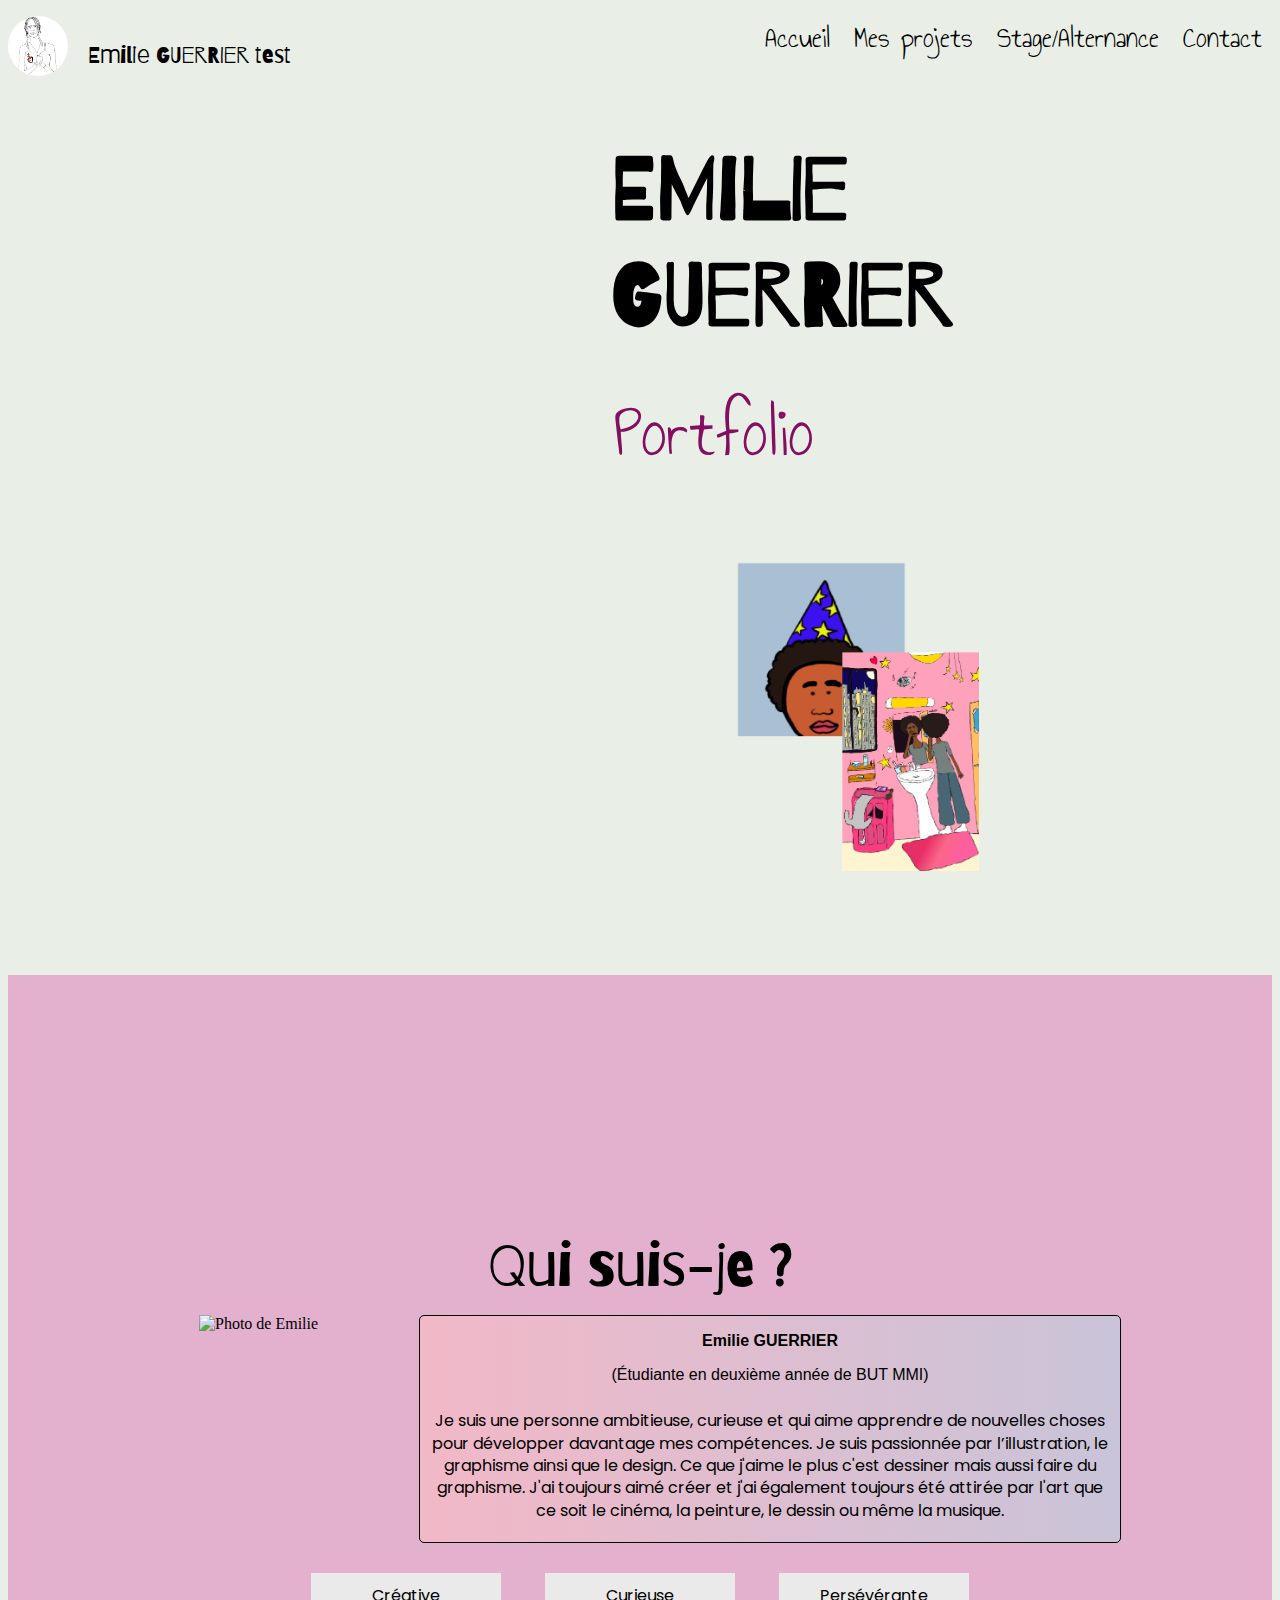
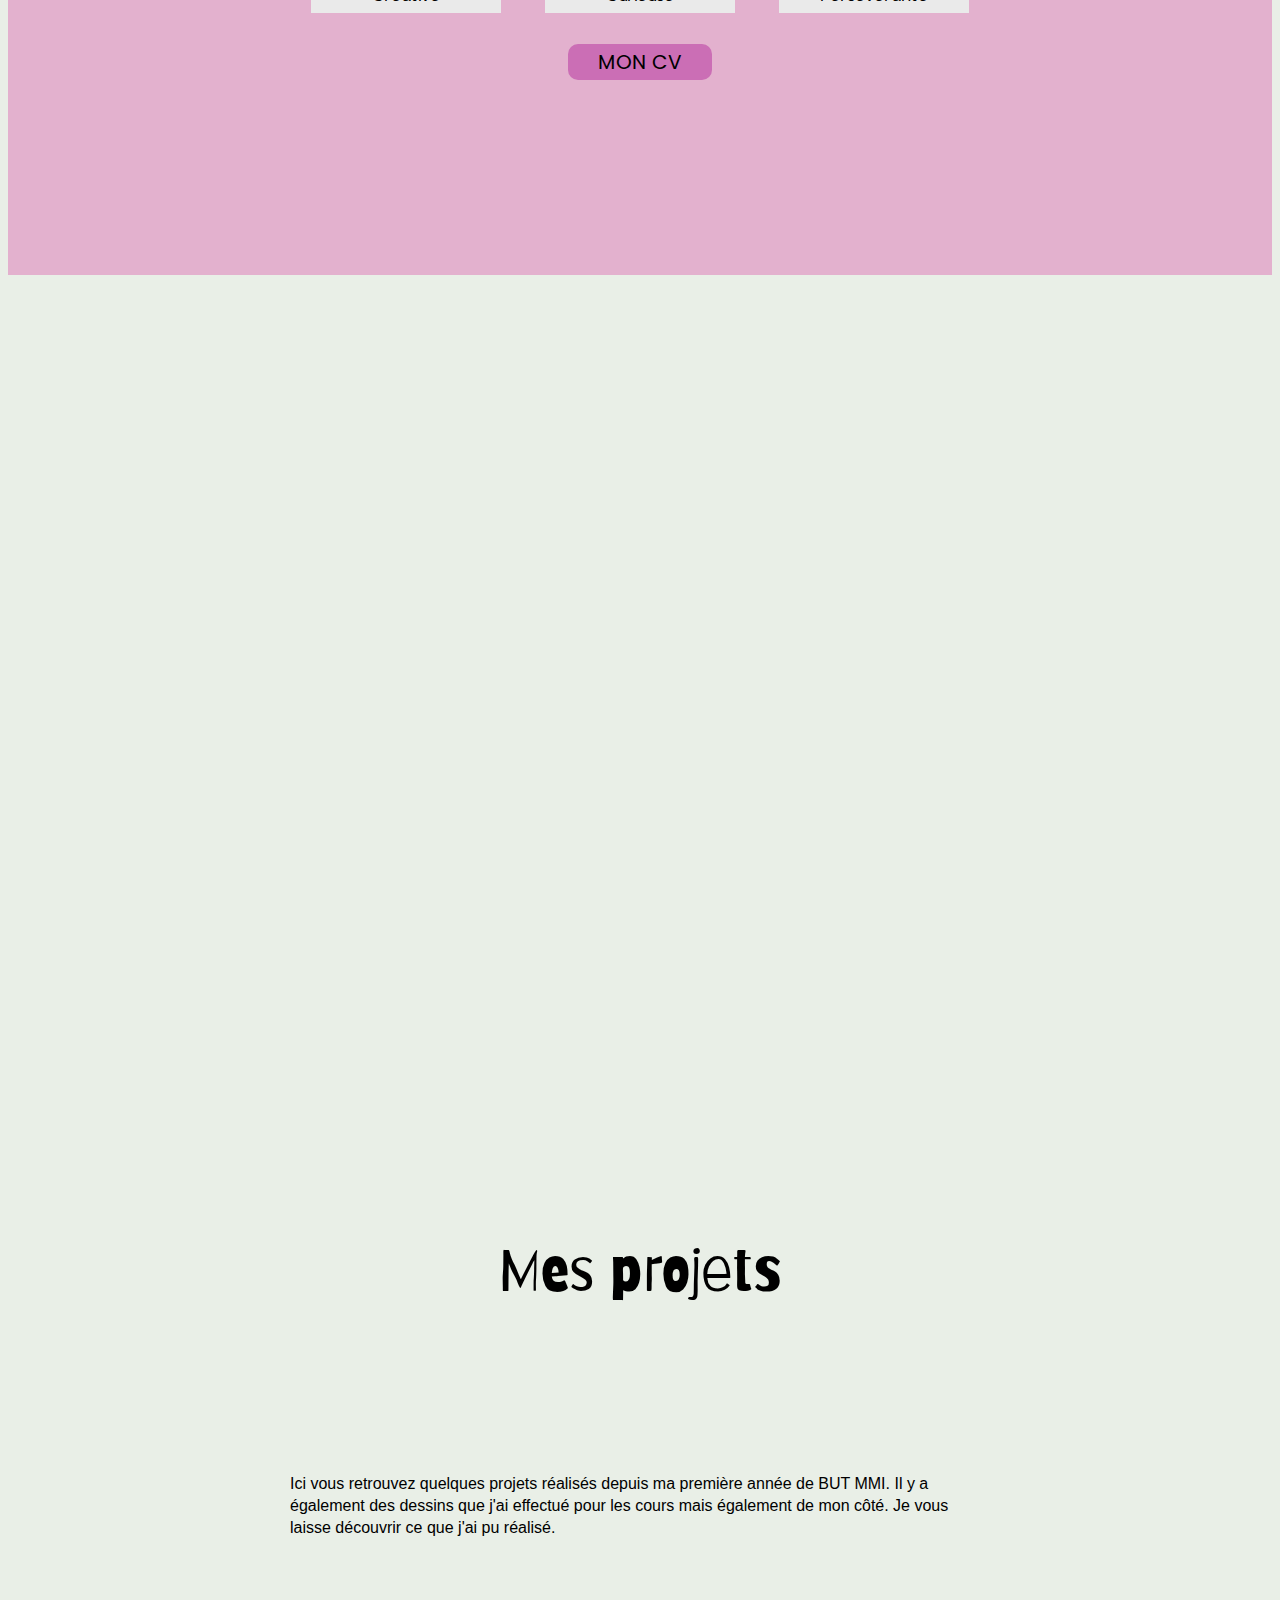
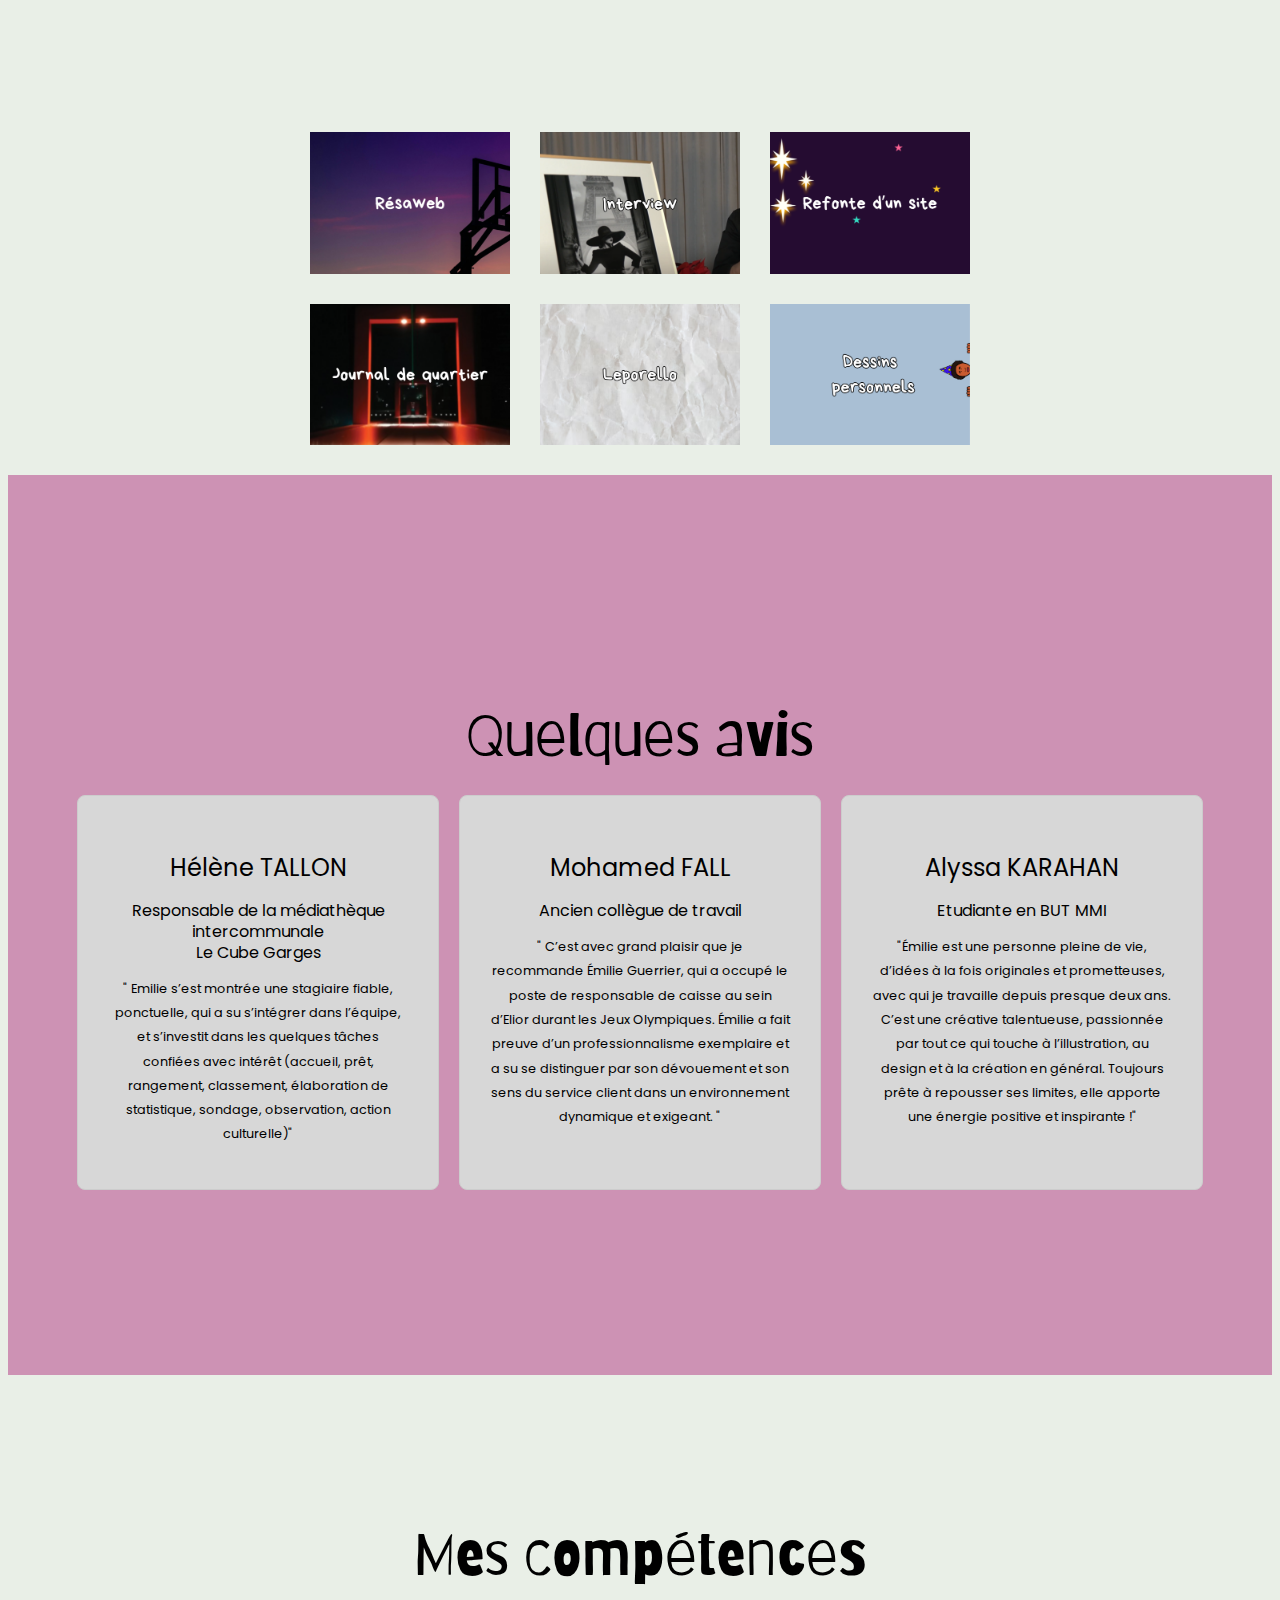
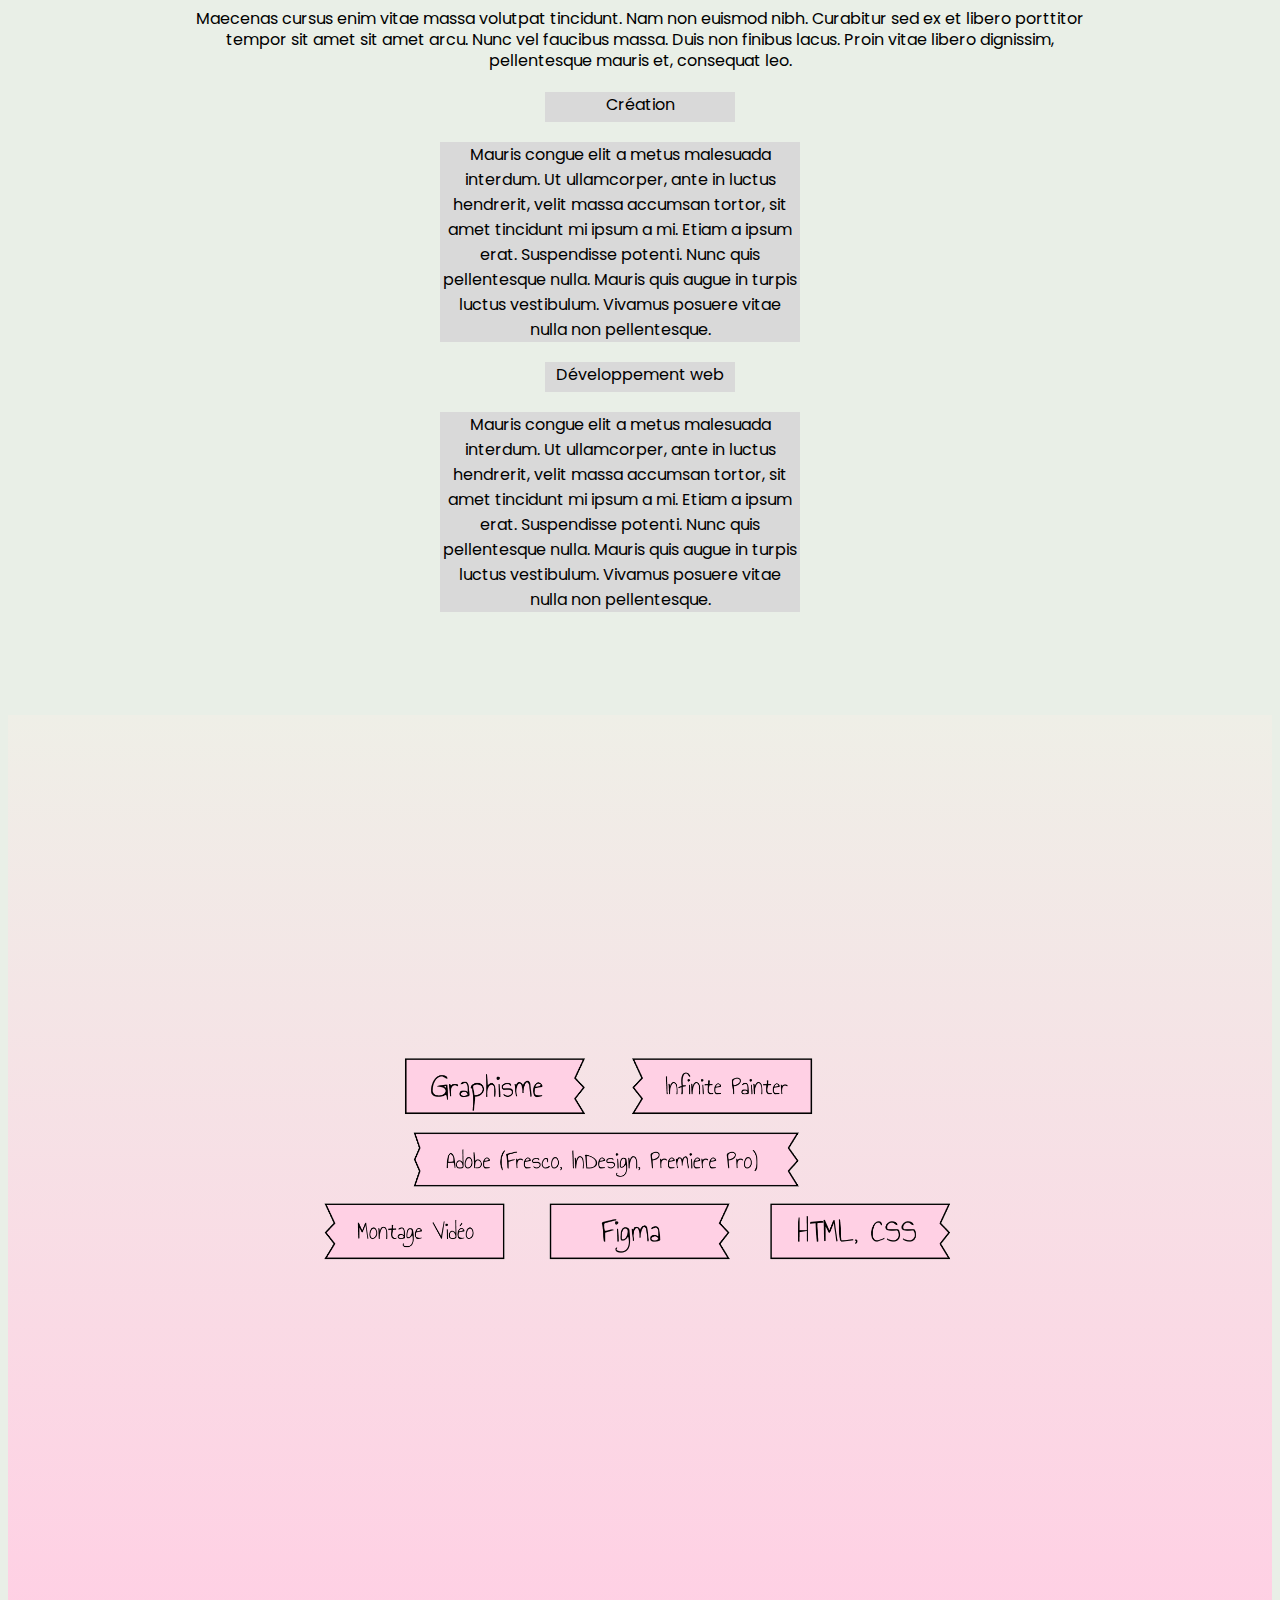
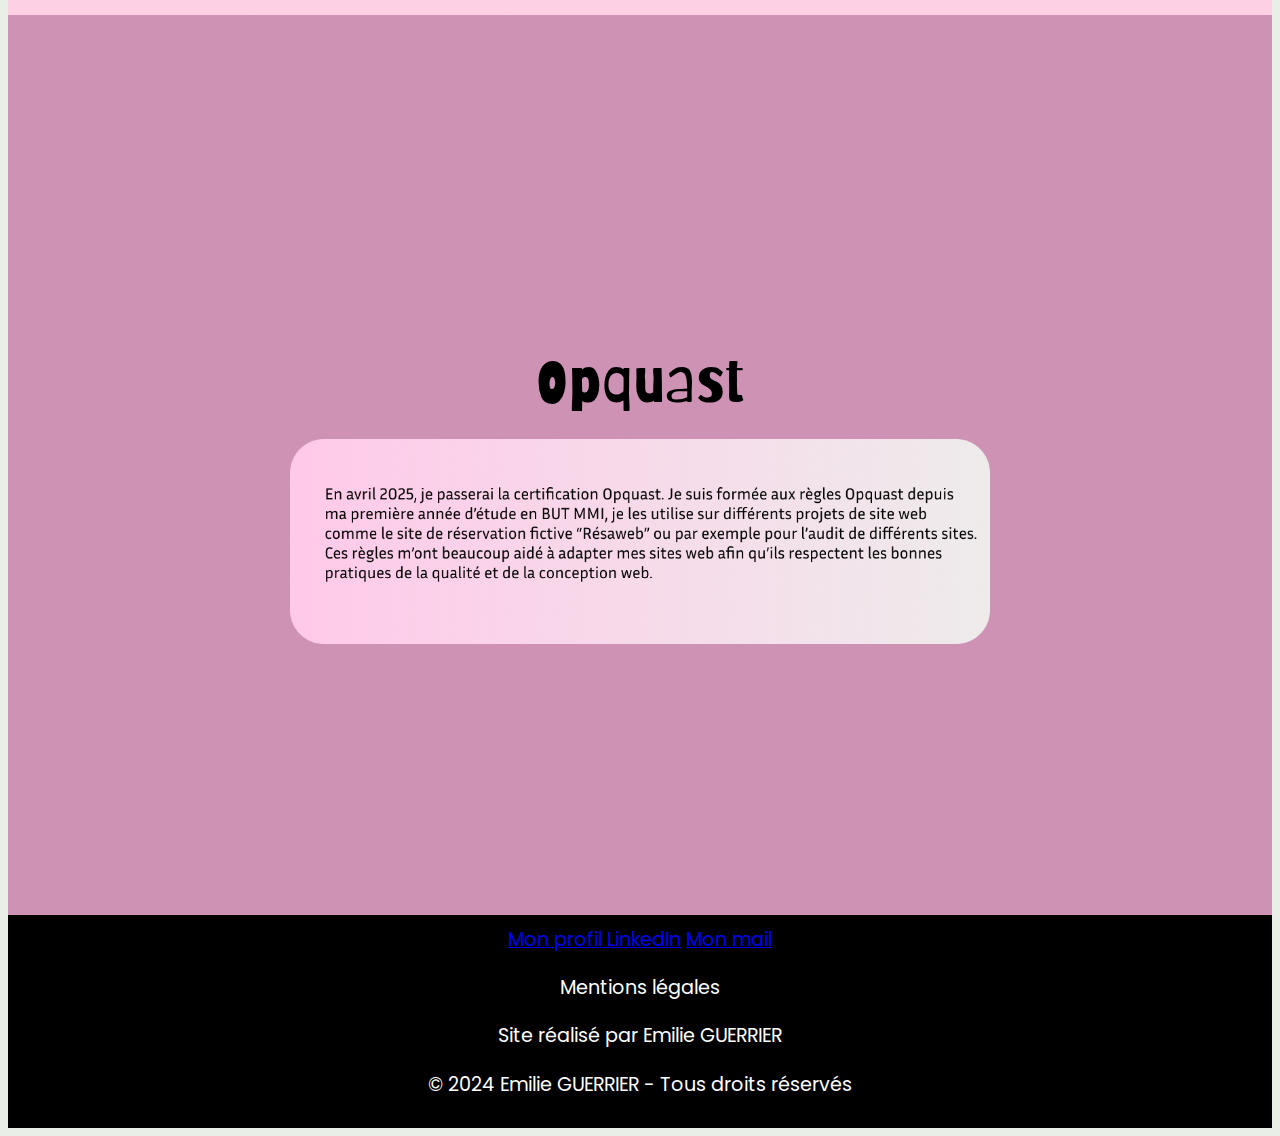
==== commit 248aef3c: "test" ====
--- a/portfolio.html
+++ b/portfolio.html
@@ -19,7 +19,7 @@
     <header>
     <nav>
         <img src="img/logotest.png" class="headpic">
-        <p class="logotype" class="logotype">Emilie GUERRIER</p>
+        <p class="logotype" class="logotype">Emilie GUERRIER test</p>
         <ul class="principal">
             <li><a href="portfolio.html">Accueil</a></li>
             <li><a href="#projets">Mes projets</a></li>
